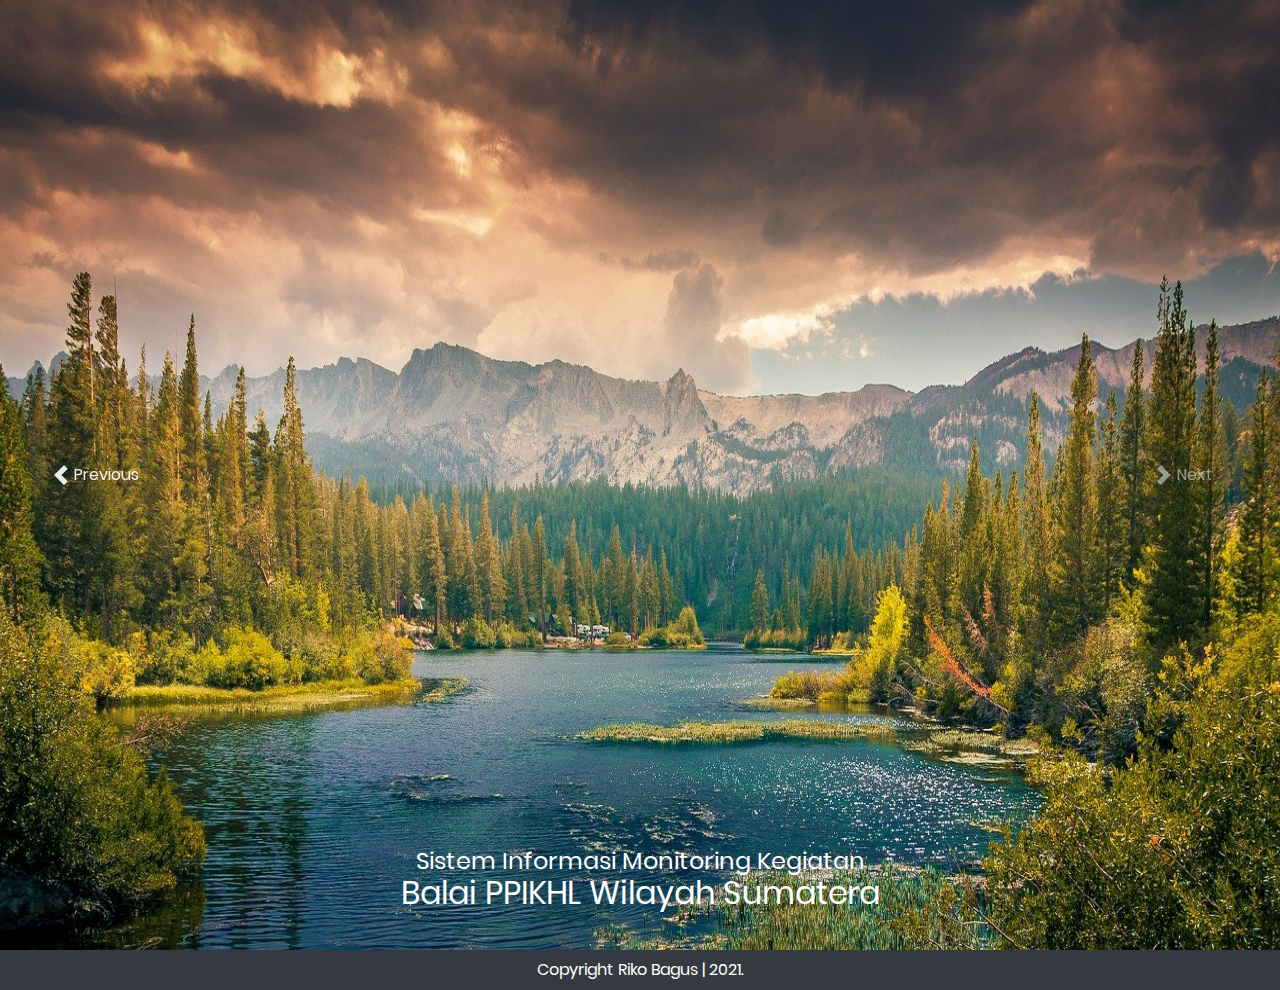
==== index.html @ b569a4b8 "menambah index html" ====
<?php 
  include 'loginform/logincek.php';
  include 'loginform/navbar_index.php';
?>

<!DOCTYPE html>
<html lang="en">
  <head>
    <!-- Required meta tags -->
    <meta charset="utf-8" />
    <meta name="viewport" content="width=device-width, initial-scale=1" />

    <!-- Bootstrap CSS -->
    <link href="https://cdn.jsdelivr.net/npm/bootstrap@5.0.2/dist/css/bootstrap.min.css" rel="stylesheet" integrity="sha384-EVSTQN3/azprG1Anm3QDgpJLIm9Nao0Yz1ztcQTwFspd3yD65VohhpuuCOmLASjC" crossorigin="anonymous" />

    <title>SIMIKE | Login</title>
    <link rel="icon" type="image/x-icon" href="images/favicon/favicon.ico" />
    <!-- Required Meta tags -->
    <meta charset="UTF-8" />
    <meta name="viewport" content="width=device-width, initial-scale=1" />
    <!--===============================================================================================-->
    <link rel="icon" type="image/x-icon" href="images/favicon/favicon.ico" />
    <!--===============================================================================================-->
    <link rel="stylesheet" type="text/css" href="vendor/bootstrap/css/bootstrap.min.css" />
    <!--===============================================================================================-->
    <link rel="stylesheet" type="text/css" href="fonts/font-awesome-4.7.0/css/font-awesome.min.css" />
    <!--===============================================================================================-->
    <link rel="stylesheet" type="text/css" href="fonts/iconic/css/material-design-iconic-font.min.css" />
    <!--===============================================================================================-->
    <link rel="stylesheet" type="text/css" href="vendor/animate/animate.css" />
    <!--===============================================================================================-->
    <link rel="stylesheet" type="text/css" href="vendor/css-hamburgers/hamburgers.min.css" />
    <!--===============================================================================================-->
    <link rel="stylesheet" type="text/css" href="vendor/animsition/css/animsition.min.css" />
    <!--===============================================================================================-->
    <link rel="stylesheet" type="text/css" href="vendor/select2/select2.min.css" />
    <!--===============================================================================================-->
    <link rel="stylesheet" type="text/css" href="vendor/daterangepicker/daterangepicker.css" />
    <!--===============================================================================================-->
    <link rel="stylesheet" type="text/css" href="css/util.css" />
    <link rel="stylesheet" type="text/css" href="css/main.css" />
    <!--===============================================================================================-->
  </head>
  <body>
    <!-- Carousel -->
    <div id="carouselExampleIndicators" class="carousel slide" data-bs-ride="carousel">
      <div class="carousel-indicators">
        <button type="button" data-bs-target="#carouselExampleIndicators" data-bs-slide-to="0" class="active" aria-current="true" aria-label="Slide 1"></button>
        <button type="button" data-bs-target="#carouselExampleIndicators" data-bs-slide-to="1" aria-label="Slide 2"></button>
        <button type="button" data-bs-target="#carouselExampleIndicators" data-bs-slide-to="2" aria-label="Slide 3"></button>
      </div>
      <div class="carousel-inner">
        <div class="carousel-item active">
          <img src="images/earth.jpg" height="950px" width="mx-auto" class="d-block w-100" alt="..." />
          <div class="carousel-caption d-none d-md-block">
            <h4>Sistem Informasi Monitoring Kegiatan</h4>
            <h2>Balai PPIKHL Wilayah Sumatera</h2>
          </div>
        </div>
        <div class="carousel-item">
          <img src="images/earth2.jpg" height="950px" width="mx-auto" class="d-block w-100" alt="..." />
          <div class="carousel-caption d-none d-md-block">
            <h4>Sistem Informasi Monitoring Kegiatan</h4>
            <h2>Balai PPIKHL Wilayah Sumatera</h2>
          </div>
        </div>
        <div class="carousel-item">
          <img src="images/earth3.jpg" height="950px" width="mx-auto" class="d-block w-100" alt="..." />
          <div class="carousel-caption d-none d-md-block">
            <h4>Sistem Informasi Monitoring Kegiatan</h4>
            <h2>Balai PPIKHL Wilayah Sumatera</h2>
          </div>
        </div>
      </div>
      <button class="carousel-control-prev" type="button" data-bs-target="#carouselExampleIndicators" data-bs-slide="prev">
        <span class="carousel-control-prev-icon" aria-hidden="true"></span>
        <span class="visually-hidden">Previous</span>
      </button>
      <button class="carousel-control-next" type="button" data-bs-target="#carouselExampleIndicators" data-bs-slide="next">
        <span class="carousel-control-next-icon" aria-hidden="true"></span>
        <span class="visually-hidden">Next</span>
      </button>
    </div>

    <!-- Footer -->
    <footer class="bg-dark text-white">
      <div class="container mx-auto">
        <div class="row pt-2">
          <div class="col text-center pb-2">
            <h7>Copyright Riko Bagus | 2021.</h7>
          </div>
        </div>
      </div>
    </footer>

    <!-- Optional JavaScript; choose one of the two! -->

    <!-- Option 1: Bootstrap Bundle with Popper -->
    <script src="https://cdn.jsdelivr.net/npm/bootstrap@5.0.2/dist/js/bootstrap.bundle.min.js" integrity="sha384-MrcW6ZMFYlzcLA8Nl+NtUVF0sA7MsXsP1UyJoMp4YLEuNSfAP+JcXn/tWtIaxVXM" crossorigin="anonymous"></script>

    <!-- Option 2: Separate Popper and Bootstrap JS -->
    <!--
    <script src="https://cdn.jsdelivr.net/npm/@popperjs/core@2.9.2/dist/umd/popper.min.js" integrity="sha384-IQsoLXl5PILFhosVNubq5LC7Qb9DXgDA9i+tQ8Zj3iwWAwPtgFTxbJ8NT4GN1R8p" crossorigin="anonymous"></script>
    <script src="https://cdn.jsdelivr.net/npm/bootstrap@5.0.2/dist/js/bootstrap.min.js" integrity="sha384-cVKIPhGWiC2Al4u+LWgxfKTRIcfu0JTxR+EQDz/bgldoEyl4H0zUF0QKbrJ0EcQF" crossorigin="anonymous"></script>
    -->
  </body>
</html>
---- fonts/iconic/css/material-design-iconic-font.min.css ----
@font-face{font-family:Material-Design-Iconic-Font;src:url(../fonts/Material-Design-Iconic-Font.woff2?v=2.2.0) format('woff2'),url(../fonts/Material-Design-Iconic-Font.woff?v=2.2.0) format('woff'),url(../fonts/Material-Design-Iconic-Font.ttf?v=2.2.0) format('truetype')}.zmdi{display:inline-block;font:normal normal normal 14px/1 'Material-Design-Iconic-Font';font-size:inherit;text-rendering:auto;-webkit-font-smoothing:antialiased;-moz-osx-font-smoothing:grayscale}.zmdi-hc-lg{font-size:1.33333333em;line-height:.75em;vertical-align:-15%}.zmdi-hc-2x{font-size:2em}.zmdi-hc-3x{font-size:3em}.zmdi-hc-4x{font-size:4em}.zmdi-hc-5x{font-size:5em}.zmdi-hc-fw{width:1.28571429em;text-align:center}.zmdi-hc-ul{padding-left:0;margin-left:2.14285714em;list-style-type:none}.zmdi-hc-ul>li{position:relative}.zmdi-hc-li{position:absolute;left:-2.14285714em;width:2.14285714em;top:.14285714em;text-align:center}.zmdi-hc-li.zmdi-hc-lg{left:-1.85714286em}.zmdi-hc-border{padding:.1em .25em;border:solid .1em #9e9e9e;border-radius:2px}.zmdi-hc-border-circle{padding:.1em .25em;border:solid .1em #9e9e9e;border-radius:50%}.zmdi.pull-left{float:left;margin-right:.15em}.zmdi.pull-right{float:right;margin-left:.15em}.zmdi-hc-spin{-webkit-animation:zmdi-spin 1.5s infinite linear;animation:zmdi-spin 1.5s infinite linear}.zmdi-hc-spin-reverse{-webkit-animation:zmdi-spin-reverse 1.5s infinite linear;animation:zmdi-spin-reverse 1.5s infinite linear}@-webkit-keyframes zmdi-spin{0%{-webkit-transform:rotate(0deg);transform:rotate(0deg)}100%{-webkit-transform:rotate(359deg);transform:rotate(359deg)}}@keyframes zmdi-spin{0%{-webkit-transform:rotate(0deg);transform:rotate(0deg)}100%{-webkit-transform:rotate(359deg);transform:rotate(359deg)}}@-webkit-keyframes zmdi-spin-reverse{0%{-webkit-transform:rotate(0deg);transform:rotate(0deg)}100%{-webkit-transform:rotate(-359deg);transform:rotate(-359deg)}}@keyframes zmdi-spin-reverse{0%{-webkit-transform:rotate(0deg);transform:rotate(0deg)}100%{-webkit-transform:rotate(-359deg);transform:rotate(-359deg)}}.zmdi-hc-rotate-90{-webkit-transform:rotate(90deg);-ms-transform:rotate(90deg);transform:rotate(90deg)}.zmdi-hc-rotate-180{-webkit-transform:rotate(180deg);-ms-transform:rotate(180deg);transform:rotate(180deg)}.zmdi-hc-rotate-270{-webkit-transform:rotate(270deg);-ms-transform:rotate(270deg);transform:rotate(270deg)}.zmdi-hc-flip-horizontal{-webkit-transform:scale(-1,1);-ms-transform:scale(-1,1);transform:scale(-1,1)}.zmdi-hc-flip-vertical{-webkit-transform:scale(1,-1);-ms-transform:scale(1,-1);transform:scale(1,-1)}.zmdi-hc-stack{position:relative;display:inline-block;width:2em;height:2em;line-height:2em;vertical-align:middle}.zmdi-hc-stack-1x,.zmdi-hc-stack-2x{position:absolute;left:0;width:100%;text-align:center}.zmdi-hc-stack-1x{line-height:inherit}.zmdi-hc-stack-2x{font-size:2em}.zmdi-hc-inverse{color:#fff}.zmdi-3d-rotation:before{content:'\f101'}.zmdi-airplane-off:before{content:'\f102'}.zmdi-airplane:before{content:'\f103'}.zmdi-album:before{content:'\f104'}.zmdi-archive:before{content:'\f105'}.zmdi-assignment-account:before{content:'\f106'}.zmdi-assignment-alert:before{content:'\f107'}.zmdi-assignment-check:before{content:'\f108'}.zmdi-assignment-o:before{content:'\f109'}.zmdi-assignment-return:before{content:'\f10a'}.zmdi-assignment-returned:before{content:'\f10b'}.zmdi-assignment:before{content:'\f10c'}.zmdi-attachment-alt:before{content:'\f10d'}.zmdi-attachment:before{content:'\f10e'}.zmdi-audio:before{content:'\f10f'}.zmdi-badge-check:before{content:'\f110'}.zmdi-balance-wallet:before{content:'\f111'}.zmdi-balance:before{content:'\f112'}.zmdi-battery-alert:before{content:'\f113'}.zmdi-battery-flash:before{content:'\f114'}.zmdi-battery-unknown:before{content:'\f115'}.zmdi-battery:before{content:'\f116'}.zmdi-bike:before{content:'\f117'}.zmdi-block-alt:before{content:'\f118'}.zmdi-block:before{content:'\f119'}.zmdi-boat:before{content:'\f11a'}.zmdi-book-image:before{content:'\f11b'}.zmdi-book:before{content:'\f11c'}.zmdi-bookmark-outline:before{content:'\f11d'}.zmdi-bookmark:before{content:'\f11e'}.zmdi-brush:before{content:'\f11f'}.zmdi-bug:before{content:'\f120'}.zmdi-bus:before{content:'\f121'}.zmdi-cake:before{content:'\f122'}.zmdi-car-taxi:before{content:'\f123'}.zmdi-car-wash:before{content:'\f124'}.zmdi-car:before{content:'\f125'}.zmdi-card-giftcard:before{content:'\f126'}.zmdi-card-membership:before{content:'\f127'}.zmdi-card-travel:before{content:'\f128'}.zmdi-card:before{content:'\f129'}.zmdi-case-check:before{content:'\f12a'}.zmdi-case-download:before{content:'\f12b'}.zmdi-case-play:before{content:'\f12c'}.zmdi-case:before{content:'\f12d'}.zmdi-cast-connected:before{content:'\f12e'}.zmdi-cast:before{content:'\f12f'}.zmdi-chart-donut:before{content:'\f130'}.zmdi-chart:before{content:'\f131'}.zmdi-city-alt:before{content:'\f132'}.zmdi-city:before{content:'\f133'}.zmdi-close-circle-o:before{content:'\f134'}.zmdi-close-circle:before{content:'\f135'}.zmdi-close:before{content:'\f136'}.zmdi-cocktail:before{content:'\f137'}.zmdi-code-setting:before{content:'\f138'}.zmdi-code-smartphone:before{content:'\f139'}.zmdi-code:before{content:'\f13a'}.zmdi-coffee:before{content:'\f13b'}.zmdi-collection-bookmark:before{content:'\f13c'}.zmdi-collection-case-play:before{content:'\f13d'}.zmdi-collection-folder-image:before{content:'\f13e'}.zmdi-collection-image-o:before{content:'\f13f'}.zmdi-collection-image:before{content:'\f140'}.zmdi-collection-item-1:before{content:'\f141'}.zmdi-collection-item-2:before{content:'\f142'}.zmdi-collection-item-3:before{content:'\f143'}.zmdi-collection-item-4:before{content:'\f144'}.zmdi-collection-item-5:before{content:'\f145'}.zmdi-collection-item-6:before{content:'\f146'}.zmdi-collection-item-7:before{content:'\f147'}.zmdi-collection-item-8:before{content:'\f148'}.zmdi-collection-item-9-plus:before{content:'\f149'}.zmdi-collection-item-9:before{content:'\f14a'}.zmdi-collection-item:before{content:'\f14b'}.zmdi-collection-music:before{content:'\f14c'}.zmdi-collection-pdf:before{content:'\f14d'}.zmdi-collection-plus:before{content:'\f14e'}.zmdi-collection-speaker:before{content:'\f14f'}.zmdi-collection-text:before{content:'\f150'}.zmdi-collection-video:before{content:'\f151'}.zmdi-compass:before{content:'\f152'}.zmdi-cutlery:before{content:'\f153'}.zmdi-delete:before{content:'\f154'}.zmdi-dialpad:before{content:'\f155'}.zmdi-dns:before{content:'\f156'}.zmdi-drink:before{content:'\f157'}.zmdi-edit:before{content:'\f158'}.zmdi-email-open:before{content:'\f159'}.zmdi-email:before{content:'\f15a'}.zmdi-eye-off:before{content:'\f15b'}.zmdi-eye:before{content:'\f15c'}.zmdi-eyedropper:before{content:'\f15d'}.zmdi-favorite-outline:before{content:'\f15e'}.zmdi-favorite:before{content:'\f15f'}.zmdi-filter-list:before{content:'\f160'}.zmdi-fire:before{content:'\f161'}.zmdi-flag:before{content:'\f162'}.zmdi-flare:before{content:'\f163'}.zmdi-flash-auto:before{content:'\f164'}.zmdi-flash-off:before{content:'\f165'}.zmdi-flash:before{content:'\f166'}.zmdi-flip:before{content:'\f167'}.zmdi-flower-alt:before{content:'\f168'}.zmdi-flower:before{content:'\f169'}.zmdi-font:before{content:'\f16a'}.zmdi-fullscreen-alt:before{content:'\f16b'}.zmdi-fullscreen-exit:before{content:'\f16c'}.zmdi-fullscreen:before{content:'\f16d'}.zmdi-functions:before{content:'\f16e'}.zmdi-gas-station:before{content:'\f16f'}.zmdi-gesture:before{content:'\f170'}.zmdi-globe-alt:before{content:'\f171'}.zmdi-globe-lock:before{content:'\f172'}.zmdi-globe:before{content:'\f173'}.zmdi-graduation-cap:before{content:'\f174'}.zmdi-home:before{content:'\f175'}.zmdi-hospital-alt:before{content:'\f176'}.zmdi-hospital:before{content:'\f177'}.zmdi-hotel:before{content:'\f178'}.zmdi-hourglass-alt:before{content:'\f179'}.zmdi-hourglass-outline:before{content:'\f17a'}.zmdi-hourglass:before{content:'\f17b'}.zmdi-http:before{content:'\f17c'}.zmdi-image-alt:before{content:'\f17d'}.zmdi-image-o:before{content:'\f17e'}.zmdi-image:before{content:'\f17f'}.zmdi-inbox:before{content:'\f180'}.zmdi-invert-colors-off:before{content:'\f181'}.zmdi-invert-colors:before{content:'\f182'}.zmdi-key:before{content:'\f183'}.zmdi-label-alt-outline:before{content:'\f184'}.zmdi-label-alt:before{content:'\f185'}.zmdi-label-heart:before{content:'\f186'}.zmdi-label:before{content:'\f187'}.zmdi-labels:before{content:'\f188'}.zmdi-lamp:before{content:'\f189'}.zmdi-landscape:before{content:'\f18a'}.zmdi-layers-off:before{content:'\f18b'}.zmdi-layers:before{content:'\f18c'}.zmdi-library:before{content:'\f18d'}.zmdi-link:before{content:'\f18e'}.zmdi-lock-open:before{content:'\f18f'}.zmdi-lock-outline:before{content:'\f190'}.zmdi-lock:before{content:'\f191'}.zmdi-mail-reply-all:before{content:'\f192'}.zmdi-mail-reply:before{content:'\f193'}.zmdi-mail-send:before{content:'\f194'}.zmdi-mall:before{content:'\f195'}.zmdi-map:before{content:'\f196'}.zmdi-menu:before{content:'\f197'}.zmdi-money-box:before{content:'\f198'}.zmdi-money-off:before{content:'\f199'}.zmdi-money:before{content:'\f19a'}.zmdi-more-vert:before{content:'\f19b'}.zmdi-more:before{content:'\f19c'}.zmdi-movie-alt:before{content:'\f19d'}.zmdi-movie:before{content:'\f19e'}.zmdi-nature-people:before{content:'\f19f'}.zmdi-nature:before{content:'\f1a0'}.zmdi-navigation:before{content:'\f1a1'}.zmdi-open-in-browser:before{content:'\f1a2'}.zmdi-open-in-new:before{content:'\f1a3'}.zmdi-palette:before{content:'\f1a4'}.zmdi-parking:before{content:'\f1a5'}.zmdi-pin-account:before{content:'\f1a6'}.zmdi-pin-assistant:before{content:'\f1a7'}.zmdi-pin-drop:before{content:'\f1a8'}.zmdi-pin-help:before{content:'\f1a9'}.zmdi-pin-off:before{content:'\f1aa'}.zmdi-pin:before{content:'\f1ab'}.zmdi-pizza:before{content:'\f1ac'}.zmdi-plaster:before{content:'\f1ad'}.zmdi-power-setting:before{content:'\f1ae'}.zmdi-power:before{content:'\f1af'}.zmdi-print:before{content:'\f1b0'}.zmdi-puzzle-piece:before{content:'\f1b1'}.zmdi-quote:before{content:'\f1b2'}.zmdi-railway:before{content:'\f1b3'}.zmdi-receipt:before{content:'\f1b4'}.zmdi-refresh-alt:before{content:'\f1b5'}.zmdi-refresh-sync-alert:before{content:'\f1b6'}.zmdi-refresh-sync-off:before{content:'\f1b7'}.zmdi-refresh-sync:before{content:'\f1b8'}.zmdi-refresh:before{content:'\f1b9'}.zmdi-roller:before{content:'\f1ba'}.zmdi-ruler:before{content:'\f1bb'}.zmdi-scissors:before{content:'\f1bc'}.zmdi-screen-rotation-lock:before{content:'\f1bd'}.zmdi-screen-rotation:before{content:'\f1be'}.zmdi-search-for:before{content:'\f1bf'}.zmdi-search-in-file:before{content:'\f1c0'}.zmdi-search-in-page:before{content:'\f1c1'}.zmdi-search-replace:before{content:'\f1c2'}.zmdi-search:before{content:'\f1c3'}.zmdi-seat:before{content:'\f1c4'}.zmdi-settings-square:before{content:'\f1c5'}.zmdi-settings:before{content:'\f1c6'}.zmdi-shield-check:before{content:'\f1c7'}.zmdi-shield-security:before{content:'\f1c8'}.zmdi-shopping-basket:before{content:'\f1c9'}.zmdi-shopping-cart-plus:before{content:'\f1ca'}.zmdi-shopping-cart:before{content:'\f1cb'}.zmdi-sign-in:before{content:'\f1cc'}.zmdi-sort-amount-asc:before{content:'\f1cd'}.zmdi-sort-amount-desc:before{content:'\f1ce'}.zmdi-sort-asc:before{content:'\f1cf'}.zmdi-sort-desc:before{content:'\f1d0'}.zmdi-spellcheck:before{content:'\f1d1'}.zmdi-storage:before{content:'\f1d2'}.zmdi-store-24:before{content:'\f1d3'}.zmdi-store:before{content:'\f1d4'}.zmdi-subway:before{content:'\f1d5'}.zmdi-sun:before{content:'\f1d6'}.zmdi-tab-unselected:before{content:'\f1d7'}.zmdi-tab:before{content:'\f1d8'}.zmdi-tag-close:before{content:'\f1d9'}.zmdi-tag-more:before{content:'\f1da'}.zmdi-tag:before{content:'\f1db'}.zmdi-thumb-down:before{content:'\f1dc'}.zmdi-thumb-up-down:before{content:'\f1dd'}.zmdi-thumb-up:before{content:'\f1de'}.zmdi-ticket-star:before{content:'\f1df'}.zmdi-toll:before{content:'\f1e0'}.zmdi-toys:before{content:'\f1e1'}.zmdi-traffic:before{content:'\f1e2'}.zmdi-translate:before{content:'\f1e3'}.zmdi-triangle-down:before{content:'\f1e4'}.zmdi-triangle-up:before{content:'\f1e5'}.zmdi-truck:before{content:'\f1e6'}.zmdi-turning-sign:before{content:'\f1e7'}.zmdi-wallpaper:before{content:'\f1e8'}.zmdi-washing-machine:before{content:'\f1e9'}.zmdi-window-maximize:before{content:'\f1ea'}.zmdi-window-minimize:before{content:'\f1eb'}.zmdi-window-restore:before{content:'\f1ec'}.zmdi-wrench:before{content:'\f1ed'}.zmdi-zoom-in:before{content:'\f1ee'}.zmdi-zoom-out:before{content:'\f1ef'}.zmdi-alert-circle-o:before{content:'\f1f0'}.zmdi-alert-circle:before{content:'\f1f1'}.zmdi-alert-octagon:before{content:'\f1f2'}.zmdi-alert-polygon:before{content:'\f1f3'}.zmdi-alert-triangle:before{content:'\f1f4'}.zmdi-help-outline:before{content:'\f1f5'}.zmdi-help:before{content:'\f1f6'}.zmdi-info-outline:before{content:'\f1f7'}.zmdi-info:before{content:'\f1f8'}.zmdi-notifications-active:before{content:'\f1f9'}.zmdi-notifications-add:before{content:'\f1fa'}.zmdi-notifications-none:before{content:'\f1fb'}.zmdi-notifications-off:before{content:'\f1fc'}.zmdi-notifications-paused:before{content:'\f1fd'}.zmdi-notifications:before{content:'\f1fe'}.zmdi-account-add:before{content:'\f1ff'}.zmdi-account-box-mail:before{content:'\f200'}.zmdi-account-box-o:before{content:'\f201'}.zmdi-account-box-phone:before{content:'\f202'}.zmdi-account-box:before{content:'\f203'}.zmdi-account-calendar:before{content:'\f204'}.zmdi-account-circle:before{content:'\f205'}.zmdi-account-o:before{content:'\f206'}.zmdi-account:before{content:'\f207'}.zmdi-accounts-add:before{content:'\f208'}.zmdi-accounts-alt:before{content:'\f209'}.zmdi-accounts-list-alt:before{content:'\f20a'}.zmdi-accounts-list:before{content:'\f20b'}.zmdi-accounts-outline:before{content:'\f20c'}.zmdi-accounts:before{content:'\f20d'}.zmdi-face:before{content:'\f20e'}.zmdi-female:before{content:'\f20f'}.zmdi-male-alt:before{content:'\f210'}.zmdi-male-female:before{content:'\f211'}.zmdi-male:before{content:'\f212'}.zmdi-mood-bad:before{content:'\f213'}.zmdi-mood:before{content:'\f214'}.zmdi-run:before{content:'\f215'}.zmdi-walk:before{content:'\f216'}.zmdi-cloud-box:before{content:'\f217'}.zmdi-cloud-circle:before{content:'\f218'}.zmdi-cloud-done:before{content:'\f219'}.zmdi-cloud-download:before{content:'\f21a'}.zmdi-cloud-off:before{content:'\f21b'}.zmdi-cloud-outline-alt:before{content:'\f21c'}.zmdi-cloud-outline:before{content:'\f21d'}.zmdi-cloud-upload:before{content:'\f21e'}.zmdi-cloud:before{content:'\f21f'}.zmdi-download:before{content:'\f220'}.zmdi-file-plus:before{content:'\f221'}.zmdi-file-text:before{content:'\f222'}.zmdi-file:before{content:'\f223'}.zmdi-folder-outline:before{content:'\f224'}.zmdi-folder-person:before{content:'\f225'}.zmdi-folder-star-alt:before{content:'\f226'}.zmdi-folder-star:before{content:'\f227'}.zmdi-folder:before{content:'\f228'}.zmdi-gif:before{content:'\f229'}.zmdi-upload:before{content:'\f22a'}.zmdi-border-all:before{content:'\f22b'}.zmdi-border-bottom:before{content:'\f22c'}.zmdi-border-clear:before{content:'\f22d'}.zmdi-border-color:before{content:'\f22e'}.zmdi-border-horizontal:before{content:'\f22f'}.zmdi-border-inner:before{content:'\f230'}.zmdi-border-left:before{content:'\f231'}.zmdi-border-outer:before{content:'\f232'}.zmdi-border-right:before{content:'\f233'}.zmdi-border-style:before{content:'\f234'}.zmdi-border-top:before{content:'\f235'}.zmdi-border-vertical:before{content:'\f236'}.zmdi-copy:before{content:'\f237'}.zmdi-crop:before{content:'\f238'}.zmdi-format-align-center:before{content:'\f239'}.zmdi-format-align-justify:before{content:'\f23a'}.zmdi-format-align-left:before{content:'\f23b'}.zmdi-format-align-right:before{content:'\f23c'}.zmdi-format-bold:before{content:'\f23d'}.zmdi-format-clear-all:before{content:'\f23e'}.zmdi-format-clear:before{content:'\f23f'}.zmdi-format-color-fill:before{content:'\f240'}.zmdi-format-color-reset:before{content:'\f241'}.zmdi-format-color-text:before{content:'\f242'}.zmdi-format-indent-decrease:before{content:'\f243'}.zmdi-format-indent-increase:before{content:'\f244'}.zmdi-format-italic:before{content:'\f245'}.zmdi-format-line-spacing:before{content:'\f246'}.zmdi-format-list-bulleted:before{content:'\f247'}.zmdi-format-list-numbered:before{content:'\f248'}.zmdi-format-ltr:before{content:'\f249'}.zmdi-format-rtl:before{content:'\f24a'}.zmdi-format-size:before{content:'\f24b'}.zmdi-format-strikethrough-s:before{content:'\f24c'}.zmdi-format-strikethrough:before{content:'\f24d'}.zmdi-format-subject:before{content:'\f24e'}.zmdi-format-underlined:before{content:'\f24f'}.zmdi-format-valign-bottom:before{content:'\f250'}.zmdi-format-valign-center:before{content:'\f251'}.zmdi-format-valign-top:before{content:'\f252'}.zmdi-redo:before{content:'\f253'}.zmdi-select-all:before{content:'\f254'}.zmdi-space-bar:before{content:'\f255'}.zmdi-text-format:before{content:'\f256'}.zmdi-transform:before{content:'\f257'}.zmdi-undo:before{content:'\f258'}.zmdi-wrap-text:before{content:'\f259'}.zmdi-comment-alert:before{content:'\f25a'}.zmdi-comment-alt-text:before{content:'\f25b'}.zmdi-comment-alt:before{content:'\f25c'}.zmdi-comment-edit:before{content:'\f25d'}.zmdi-comment-image:before{content:'\f25e'}.zmdi-comment-list:before{content:'\f25f'}.zmdi-comment-more:before{content:'\f260'}.zmdi-comment-outline:before{content:'\f261'}.zmdi-comment-text-alt:before{content:'\f262'}.zmdi-comment-text:before{content:'\f263'}.zmdi-comment-video:before{content:'\f264'}.zmdi-comment:before{content:'\f265'}.zmdi-comments:before{content:'\f266'}.zmdi-check-all:before{content:'\f267'}.zmdi-check-circle-u:before{content:'\f268'}.zmdi-check-circle:before{content:'\f269'}.zmdi-check-square:before{content:'\f26a'}.zmdi-check:before{content:'\f26b'}.zmdi-circle-o:before{content:'\f26c'}.zmdi-circle:before{content:'\f26d'}.zmdi-dot-circle-alt:before{content:'\f26e'}.zmdi-dot-circle:before{content:'\f26f'}.zmdi-minus-circle-outline:before{content:'\f270'}.zmdi-minus-circle:before{content:'\f271'}.zmdi-minus-square:before{content:'\f272'}.zmdi-minus:before{content:'\f273'}.zmdi-plus-circle-o-duplicate:before{content:'\f274'}.zmdi-plus-circle-o:before{content:'\f275'}.zmdi-plus-circle:before{content:'\f276'}.zmdi-plus-square:before{content:'\f277'}.zmdi-plus:before{content:'\f278'}.zmdi-square-o:before{content:'\f279'}.zmdi-star-circle:before{content:'\f27a'}.zmdi-star-half:before{content:'\f27b'}.zmdi-star-outline:before{content:'\f27c'}.zmdi-star:before{content:'\f27d'}.zmdi-bluetooth-connected:before{content:'\f27e'}.zmdi-bluetooth-off:before{content:'\f27f'}.zmdi-bluetooth-search:before{content:'\f280'}.zmdi-bluetooth-setting:before{content:'\f281'}.zmdi-bluetooth:before{content:'\f282'}.zmdi-camera-add:before{content:'\f283'}.zmdi-camera-alt:before{content:'\f284'}.zmdi-camera-bw:before{content:'\f285'}.zmdi-camera-front:before{content:'\f286'}.zmdi-camera-mic:before{content:'\f287'}.zmdi-camera-party-mode:before{content:'\f288'}.zmdi-camera-rear:before{content:'\f289'}.zmdi-camera-roll:before{content:'\f28a'}.zmdi-camera-switch:before{content:'\f28b'}.zmdi-camera:before{content:'\f28c'}.zmdi-card-alert:before{content:'\f28d'}.zmdi-card-off:before{content:'\f28e'}.zmdi-card-sd:before{content:'\f28f'}.zmdi-card-sim:before{content:'\f290'}.zmdi-desktop-mac:before{content:'\f291'}.zmdi-desktop-windows:before{content:'\f292'}.zmdi-device-hub:before{content:'\f293'}.zmdi-devices-off:before{content:'\f294'}.zmdi-devices:before{content:'\f295'}.zmdi-dock:before{content:'\f296'}.zmdi-floppy:before{content:'\f297'}.zmdi-gamepad:before{content:'\f298'}.zmdi-gps-dot:before{content:'\f299'}.zmdi-gps-off:before{content:'\f29a'}.zmdi-gps:before{content:'\f29b'}.zmdi-headset-mic:before{content:'\f29c'}.zmdi-headset:before{content:'\f29d'}.zmdi-input-antenna:before{content:'\f29e'}.zmdi-input-composite:before{content:'\f29f'}.zmdi-input-hdmi:before{content:'\f2a0'}.zmdi-input-power:before{content:'\f2a1'}.zmdi-input-svideo:before{content:'\f2a2'}.zmdi-keyboard-hide:before{content:'\f2a3'}.zmdi-keyboard:before{content:'\f2a4'}.zmdi-laptop-chromebook:before{content:'\f2a5'}.zmdi-laptop-mac:before{content:'\f2a6'}.zmdi-laptop:before{content:'\f2a7'}.zmdi-mic-off:before{content:'\f2a8'}.zmdi-mic-outline:before{content:'\f2a9'}.zmdi-mic-setting:before{content:'\f2aa'}.zmdi-mic:before{content:'\f2ab'}.zmdi-mouse:before{content:'\f2ac'}.zmdi-network-alert:before{content:'\f2ad'}.zmdi-network-locked:before{content:'\f2ae'}.zmdi-network-off:before{content:'\f2af'}.zmdi-network-outline:before{content:'\f2b0'}.zmdi-network-setting:before{content:'\f2b1'}.zmdi-network:before{content:'\f2b2'}.zmdi-phone-bluetooth:before{content:'\f2b3'}.zmdi-phone-end:before{content:'\f2b4'}.zmdi-phone-forwarded:before{content:'\f2b5'}.zmdi-phone-in-talk:before{content:'\f2b6'}.zmdi-phone-locked:before{content:'\f2b7'}.zmdi-phone-missed:before{content:'\f2b8'}.zmdi-phone-msg:before{content:'\f2b9'}.zmdi-phone-paused:before{content:'\f2ba'}.zmdi-phone-ring:before{content:'\f2bb'}.zmdi-phone-setting:before{content:'\f2bc'}.zmdi-phone-sip:before{content:'\f2bd'}.zmdi-phone:before{content:'\f2be'}.zmdi-portable-wifi-changes:before{content:'\f2bf'}.zmdi-portable-wifi-off:before{content:'\f2c0'}.zmdi-portable-wifi:before{content:'\f2c1'}.zmdi-radio:before{content:'\f2c2'}.zmdi-reader:before{content:'\f2c3'}.zmdi-remote-control-alt:before{content:'\f2c4'}.zmdi-remote-control:before{content:'\f2c5'}.zmdi-router:before{content:'\f2c6'}.zmdi-scanner:before{content:'\f2c7'}.zmdi-smartphone-android:before{content:'\f2c8'}.zmdi-smartphone-download:before{content:'\f2c9'}.zmdi-smartphone-erase:before{content:'\f2ca'}.zmdi-smartphone-info:before{content:'\f2cb'}.zmdi-smartphone-iphone:before{content:'\f2cc'}.zmdi-smartphone-landscape-lock:before{content:'\f2cd'}.zmdi-smartphone-landscape:before{content:'\f2ce'}.zmdi-smartphone-lock:before{content:'\f2cf'}.zmdi-smartphone-portrait-lock:before{content:'\f2d0'}.zmdi-smartphone-ring:before{content:'\f2d1'}.zmdi-smartphone-setting:before{content:'\f2d2'}.zmdi-smartphone-setup:before{content:'\f2d3'}.zmdi-smartphone:before{content:'\f2d4'}.zmdi-speaker:before{content:'\f2d5'}.zmdi-tablet-android:before{content:'\f2d6'}.zmdi-tablet-mac:before{content:'\f2d7'}.zmdi-tablet:before{content:'\f2d8'}.zmdi-tv-alt-play:before{content:'\f2d9'}.zmdi-tv-list:before{content:'\f2da'}.zmdi-tv-play:before{content:'\f2db'}.zmdi-tv:before{content:'\f2dc'}.zmdi-usb:before{content:'\f2dd'}.zmdi-videocam-off:before{content:'\f2de'}.zmdi-videocam-switch:before{content:'\f2df'}.zmdi-videocam:before{content:'\f2e0'}.zmdi-watch:before{content:'\f2e1'}.zmdi-wifi-alt-2:before{content:'\f2e2'}.zmdi-wifi-alt:before{content:'\f2e3'}.zmdi-wifi-info:before{content:'\f2e4'}.zmdi-wifi-lock:before{content:'\f2e5'}.zmdi-wifi-off:before{content:'\f2e6'}.zmdi-wifi-outline:before{content:'\f2e7'}.zmdi-wifi:before{content:'\f2e8'}.zmdi-arrow-left-bottom:before{content:'\f2e9'}.zmdi-arrow-left:before{content:'\f2ea'}.zmdi-arrow-merge:before{content:'\f2eb'}.zmdi-arrow-missed:before{content:'\f2ec'}.zmdi-arrow-right-top:before{content:'\f2ed'}.zmdi-arrow-right:before{content:'\f2ee'}.zmdi-arrow-split:before{content:'\f2ef'}.zmdi-arrows:before{content:'\f2f0'}.zmdi-caret-down-circle:before{content:'\f2f1'}.zmdi-caret-down:before{content:'\f2f2'}.zmdi-caret-left-circle:before{content:'\f2f3'}.zmdi-caret-left:before{content:'\f2f4'}.zmdi-caret-right-circle:before{content:'\f2f5'}.zmdi-caret-right:before{content:'\f2f6'}.zmdi-caret-up-circle:before{content:'\f2f7'}.zmdi-caret-up:before{content:'\f2f8'}.zmdi-chevron-down:before{content:'\f2f9'}.zmdi-chevron-left:before{content:'\f2fa'}.zmdi-chevron-right:before{content:'\f2fb'}.zmdi-chevron-up:before{content:'\f2fc'}.zmdi-forward:before{content:'\f2fd'}.zmdi-long-arrow-down:before{content:'\f2fe'}.zmdi-long-arrow-left:before{content:'\f2ff'}.zmdi-long-arrow-return:before{content:'\f300'}.zmdi-long-arrow-right:before{content:'\f301'}.zmdi-long-arrow-tab:before{content:'\f302'}.zmdi-long-arrow-up:before{content:'\f303'}.zmdi-rotate-ccw:before{content:'\f304'}.zmdi-rotate-cw:before{content:'\f305'}.zmdi-rotate-left:before{content:'\f306'}.zmdi-rotate-right:before{content:'\f307'}.zmdi-square-down:before{content:'\f308'}.zmdi-square-right:before{content:'\f309'}.zmdi-swap-alt:before{content:'\f30a'}.zmdi-swap-vertical-circle:before{content:'\f30b'}.zmdi-swap-vertical:before{content:'\f30c'}.zmdi-swap:before{content:'\f30d'}.zmdi-trending-down:before{content:'\f30e'}.zmdi-trending-flat:before{content:'\f30f'}.zmdi-trending-up:before{content:'\f310'}.zmdi-unfold-less:before{content:'\f311'}.zmdi-unfold-more:before{content:'\f312'}.zmdi-apps:before{content:'\f313'}.zmdi-grid-off:before{content:'\f314'}.zmdi-grid:before{content:'\f315'}.zmdi-view-agenda:before{content:'\f316'}.zmdi-view-array:before{content:'\f317'}.zmdi-view-carousel:before{content:'\f318'}.zmdi-view-column:before{content:'\f319'}.zmdi-view-comfy:before{content:'\f31a'}.zmdi-view-compact:before{content:'\f31b'}.zmdi-view-dashboard:before{content:'\f31c'}.zmdi-view-day:before{content:'\f31d'}.zmdi-view-headline:before{content:'\f31e'}.zmdi-view-list-alt:before{content:'\f31f'}.zmdi-view-list:before{content:'\f320'}.zmdi-view-module:before{content:'\f321'}.zmdi-view-quilt:before{content:'\f322'}.zmdi-view-stream:before{content:'\f323'}.zmdi-view-subtitles:before{content:'\f324'}.zmdi-view-toc:before{content:'\f325'}.zmdi-view-web:before{content:'\f326'}.zmdi-view-week:before{content:'\f327'}.zmdi-widgets:before{content:'\f328'}.zmdi-alarm-check:before{content:'\f329'}.zmdi-alarm-off:before{content:'\f32a'}.zmdi-alarm-plus:before{content:'\f32b'}.zmdi-alarm-snooze:before{content:'\f32c'}.zmdi-alarm:before{content:'\f32d'}.zmdi-calendar-alt:before{content:'\f32e'}.zmdi-calendar-check:before{content:'\f32f'}.zmdi-calendar-close:before{content:'\f330'}.zmdi-calendar-note:before{content:'\f331'}.zmdi-calendar:before{content:'\f332'}.zmdi-time-countdown:before{content:'\f333'}.zmdi-time-interval:before{content:'\f334'}.zmdi-time-restore-setting:before{content:'\f335'}.zmdi-time-restore:before{content:'\f336'}.zmdi-time:before{content:'\f337'}.zmdi-timer-off:before{content:'\f338'}.zmdi-timer:before{content:'\f339'}.zmdi-android-alt:before{content:'\f33a'}.zmdi-android:before{content:'\f33b'}.zmdi-apple:before{content:'\f33c'}.zmdi-behance:before{content:'\f33d'}.zmdi-codepen:before{content:'\f33e'}.zmdi-dribbble:before{content:'\f33f'}.zmdi-dropbox:before{content:'\f340'}.zmdi-evernote:before{content:'\f341'}.zmdi-facebook-box:before{content:'\f342'}.zmdi-facebook:before{content:'\f343'}.zmdi-github-box:before{content:'\f344'}.zmdi-github:before{content:'\f345'}.zmdi-google-drive:before{content:'\f346'}.zmdi-google-earth:before{content:'\f347'}.zmdi-google-glass:before{content:'\f348'}.zmdi-google-maps:before{content:'\f349'}.zmdi-google-pages:before{content:'\f34a'}.zmdi-google-play:before{content:'\f34b'}.zmdi-google-plus-box:before{content:'\f34c'}.zmdi-google-plus:before{content:'\f34d'}.zmdi-google:before{content:'\f34e'}.zmdi-instagram:before{content:'\f34f'}.zmdi-language-css3:before{content:'\f350'}.zmdi-language-html5:before{content:'\f351'}.zmdi-language-javascript:before{content:'\f352'}.zmdi-language-python-alt:before{content:'\f353'}.zmdi-language-python:before{content:'\f354'}.zmdi-lastfm:before{content:'\f355'}.zmdi-linkedin-box:before{content:'\f356'}.zmdi-paypal:before{content:'\f357'}.zmdi-pinterest-box:before{content:'\f358'}.zmdi-pocket:before{content:'\f359'}.zmdi-polymer:before{content:'\f35a'}.zmdi-share:before{content:'\f35b'}.zmdi-stackoverflow:before{content:'\f35c'}.zmdi-steam-square:before{content:'\f35d'}.zmdi-steam:before{content:'\f35e'}.zmdi-twitter-box:before{content:'\f35f'}.zmdi-twitter:before{content:'\f360'}.zmdi-vk:before{content:'\f361'}.zmdi-wikipedia:before{content:'\f362'}.zmdi-windows:before{content:'\f363'}.zmdi-aspect-ratio-alt:before{content:'\f364'}.zmdi-aspect-ratio:before{content:'\f365'}.zmdi-blur-circular:before{content:'\f366'}.zmdi-blur-linear:before{content:'\f367'}.zmdi-blur-off:before{content:'\f368'}.zmdi-blur:before{content:'\f369'}.zmdi-brightness-2:before{content:'\f36a'}.zmdi-brightness-3:before{content:'\f36b'}.zmdi-brightness-4:before{content:'\f36c'}.zmdi-brightness-5:before{content:'\f36d'}.zmdi-brightness-6:before{content:'\f36e'}.zmdi-brightness-7:before{content:'\f36f'}.zmdi-brightness-auto:before{content:'\f370'}.zmdi-brightness-setting:before{content:'\f371'}.zmdi-broken-image:before{content:'\f372'}.zmdi-center-focus-strong:before{content:'\f373'}.zmdi-center-focus-weak:before{content:'\f374'}.zmdi-compare:before{content:'\f375'}.zmdi-crop-16-9:before{content:'\f376'}.zmdi-crop-3-2:before{content:'\f377'}.zmdi-crop-5-4:before{content:'\f378'}.zmdi-crop-7-5:before{content:'\f379'}.zmdi-crop-din:before{content:'\f37a'}.zmdi-crop-free:before{content:'\f37b'}.zmdi-crop-landscape:before{content:'\f37c'}.zmdi-crop-portrait:before{content:'\f37d'}.zmdi-crop-square:before{content:'\f37e'}.zmdi-exposure-alt:before{content:'\f37f'}.zmdi-exposure:before{content:'\f380'}.zmdi-filter-b-and-w:before{content:'\f381'}.zmdi-filter-center-focus:before{content:'\f382'}.zmdi-filter-frames:before{content:'\f383'}.zmdi-filter-tilt-shift:before{content:'\f384'}.zmdi-gradient:before{content:'\f385'}.zmdi-grain:before{content:'\f386'}.zmdi-graphic-eq:before{content:'\f387'}.zmdi-hdr-off:before{content:'\f388'}.zmdi-hdr-strong:before{content:'\f389'}.zmdi-hdr-weak:before{content:'\f38a'}.zmdi-hdr:before{content:'\f38b'}.zmdi-iridescent:before{content:'\f38c'}.zmdi-leak-off:before{content:'\f38d'}.zmdi-leak:before{content:'\f38e'}.zmdi-looks:before{content:'\f38f'}.zmdi-loupe:before{content:'\f390'}.zmdi-panorama-horizontal:before{content:'\f391'}.zmdi-panorama-vertical:before{content:'\f392'}.zmdi-panorama-wide-angle:before{content:'\f393'}.zmdi-photo-size-select-large:before{content:'\f394'}.zmdi-photo-size-select-small:before{content:'\f395'}.zmdi-picture-in-picture:before{content:'\f396'}.zmdi-slideshow:before{content:'\f397'}.zmdi-texture:before{content:'\f398'}.zmdi-tonality:before{content:'\f399'}.zmdi-vignette:before{content:'\f39a'}.zmdi-wb-auto:before{content:'\f39b'}.zmdi-eject-alt:before{content:'\f39c'}.zmdi-eject:before{content:'\f39d'}.zmdi-equalizer:before{content:'\f39e'}.zmdi-fast-forward:before{content:'\f39f'}.zmdi-fast-rewind:before{content:'\f3a0'}.zmdi-forward-10:before{content:'\f3a1'}.zmdi-forward-30:before{content:'\f3a2'}.zmdi-forward-5:before{content:'\f3a3'}.zmdi-hearing:before{content:'\f3a4'}.zmdi-pause-circle-outline:before{content:'\f3a5'}.zmdi-pause-circle:before{content:'\f3a6'}.zmdi-pause:before{content:'\f3a7'}.zmdi-play-circle-outline:before{content:'\f3a8'}.zmdi-play-circle:before{content:'\f3a9'}.zmdi-play:before{content:'\f3aa'}.zmdi-playlist-audio:before{content:'\f3ab'}.zmdi-playlist-plus:before{content:'\f3ac'}.zmdi-repeat-one:before{content:'\f3ad'}.zmdi-repeat:before{content:'\f3ae'}.zmdi-replay-10:before{content:'\f3af'}.zmdi-replay-30:before{content:'\f3b0'}.zmdi-replay-5:before{content:'\f3b1'}.zmdi-replay:before{content:'\f3b2'}.zmdi-shuffle:before{content:'\f3b3'}.zmdi-skip-next:before{content:'\f3b4'}.zmdi-skip-previous:before{content:'\f3b5'}.zmdi-stop:before{content:'\f3b6'}.zmdi-surround-sound:before{content:'\f3b7'}.zmdi-tune:before{content:'\f3b8'}.zmdi-volume-down:before{content:'\f3b9'}.zmdi-volume-mute:before{content:'\f3ba'}.zmdi-volume-off:before{content:'\f3bb'}.zmdi-volume-up:before{content:'\f3bc'}.zmdi-n-1-square:before{content:'\f3bd'}.zmdi-n-2-square:before{content:'\f3be'}.zmdi-n-3-square:before{content:'\f3bf'}.zmdi-n-4-square:before{content:'\f3c0'}.zmdi-n-5-square:before{content:'\f3c1'}.zmdi-n-6-square:before{content:'\f3c2'}.zmdi-neg-1:before{content:'\f3c3'}.zmdi-neg-2:before{content:'\f3c4'}.zmdi-plus-1:before{content:'\f3c5'}.zmdi-plus-2:before{content:'\f3c6'}.zmdi-sec-10:before{content:'\f3c7'}.zmdi-sec-3:before{content:'\f3c8'}.zmdi-zero:before{content:'\f3c9'}.zmdi-airline-seat-flat-angled:before{content:'\f3ca'}.zmdi-airline-seat-flat:before{content:'\f3cb'}.zmdi-airline-seat-individual-suite:before{content:'\f3cc'}.zmdi-airline-seat-legroom-extra:before{content:'\f3cd'}.zmdi-airline-seat-legroom-normal:before{content:'\f3ce'}.zmdi-airline-seat-legroom-reduced:before{content:'\f3cf'}.zmdi-airline-seat-recline-extra:before{content:'\f3d0'}.zmdi-airline-seat-recline-normal:before{content:'\f3d1'}.zmdi-airplay:before{content:'\f3d2'}.zmdi-closed-caption:before{content:'\f3d3'}.zmdi-confirmation-number:before{content:'\f3d4'}.zmdi-developer-board:before{content:'\f3d5'}.zmdi-disc-full:before{content:'\f3d6'}.zmdi-explicit:before{content:'\f3d7'}.zmdi-flight-land:before{content:'\f3d8'}.zmdi-flight-takeoff:before{content:'\f3d9'}.zmdi-flip-to-back:before{content:'\f3da'}.zmdi-flip-to-front:before{content:'\f3db'}.zmdi-group-work:before{content:'\f3dc'}.zmdi-hd:before{content:'\f3dd'}.zmdi-hq:before{content:'\f3de'}.zmdi-markunread-mailbox:before{content:'\f3df'}.zmdi-memory:before{content:'\f3e0'}.zmdi-nfc:before{content:'\f3e1'}.zmdi-play-for-work:before{content:'\f3e2'}.zmdi-power-input:before{content:'\f3e3'}.zmdi-present-to-all:before{content:'\f3e4'}.zmdi-satellite:before{content:'\f3e5'}.zmdi-tap-and-play:before{content:'\f3e6'}.zmdi-vibration:before{content:'\f3e7'}.zmdi-voicemail:before{content:'\f3e8'}.zmdi-group:before{content:'\f3e9'}.zmdi-rss:before{content:'\f3ea'}.zmdi-shape:before{content:'\f3eb'}.zmdi-spinner:before{content:'\f3ec'}.zmdi-ungroup:before{content:'\f3ed'}.zmdi-500px:before{content:'\f3ee'}.zmdi-8tracks:before{content:'\f3ef'}.zmdi-amazon:before{content:'\f3f0'}.zmdi-blogger:before{content:'\f3f1'}.zmdi-delicious:before{content:'\f3f2'}.zmdi-disqus:before{content:'\f3f3'}.zmdi-flattr:before{content:'\f3f4'}.zmdi-flickr:before{content:'\f3f5'}.zmdi-github-alt:before{content:'\f3f6'}.zmdi-google-old:before{content:'\f3f7'}.zmdi-linkedin:before{content:'\f3f8'}.zmdi-odnoklassniki:before{content:'\f3f9'}.zmdi-outlook:before{content:'\f3fa'}.zmdi-paypal-alt:before{content:'\f3fb'}.zmdi-pinterest:before{content:'\f3fc'}.zmdi-playstation:before{content:'\f3fd'}.zmdi-reddit:before{content:'\f3fe'}.zmdi-skype:before{content:'\f3ff'}.zmdi-slideshare:before{content:'\f400'}.zmdi-soundcloud:before{content:'\f401'}.zmdi-tumblr:before{content:'\f402'}.zmdi-twitch:before{content:'\f403'}.zmdi-vimeo:before{content:'\f404'}.zmdi-whatsapp:before{content:'\f405'}.zmdi-xbox:before{content:'\f406'}.zmdi-yahoo:before{content:'\f407'}.zmdi-youtube-play:before{content:'\f408'}.zmdi-youtube:before{content:'\f409'}.zmdi-3d-rotation:before{content:'\f101'}.zmdi-airplane-off:before{content:'\f102'}.zmdi-airplane:before{content:'\f103'}.zmdi-album:before{content:'\f104'}.zmdi-archive:before{content:'\f105'}.zmdi-assignment-account:before{content:'\f106'}.zmdi-assignment-alert:before{content:'\f107'}.zmdi-assignment-check:before{content:'\f108'}.zmdi-assignment-o:before{content:'\f109'}.zmdi-assignment-return:before{content:'\f10a'}.zmdi-assignment-returned:before{content:'\f10b'}.zmdi-assignment:before{content:'\f10c'}.zmdi-attachment-alt:before{content:'\f10d'}.zmdi-attachment:before{content:'\f10e'}.zmdi-audio:before{content:'\f10f'}.zmdi-badge-check:before{content:'\f110'}.zmdi-balance-wallet:before{content:'\f111'}.zmdi-balance:before{content:'\f112'}.zmdi-battery-alert:before{content:'\f113'}.zmdi-battery-flash:before{content:'\f114'}.zmdi-battery-unknown:before{content:'\f115'}.zmdi-battery:before{content:'\f116'}.zmdi-bike:before{content:'\f117'}.zmdi-block-alt:before{content:'\f118'}.zmdi-block:before{content:'\f119'}.zmdi-boat:before{content:'\f11a'}.zmdi-book-image:before{content:'\f11b'}.zmdi-book:before{content:'\f11c'}.zmdi-bookmark-outline:before{content:'\f11d'}.zmdi-bookmark:before{content:'\f11e'}.zmdi-brush:before{content:'\f11f'}.zmdi-bug:before{content:'\f120'}.zmdi-bus:before{content:'\f121'}.zmdi-cake:before{content:'\f122'}.zmdi-car-taxi:before{content:'\f123'}.zmdi-car-wash:before{content:'\f124'}.zmdi-car:before{content:'\f125'}.zmdi-card-giftcard:before{content:'\f126'}.zmdi-card-membership:before{content:'\f127'}.zmdi-card-travel:before{content:'\f128'}.zmdi-card:before{content:'\f129'}.zmdi-case-check:before{content:'\f12a'}.zmdi-case-download:before{content:'\f12b'}.zmdi-case-play:before{content:'\f12c'}.zmdi-case:before{content:'\f12d'}.zmdi-cast-connected:before{content:'\f12e'}.zmdi-cast:before{content:'\f12f'}.zmdi-chart-donut:before{content:'\f130'}.zmdi-chart:before{content:'\f131'}.zmdi-city-alt:before{content:'\f132'}.zmdi-city:before{content:'\f133'}.zmdi-close-circle-o:before{content:'\f134'}.zmdi-close-circle:before{content:'\f135'}.zmdi-close:before{content:'\f136'}.zmdi-cocktail:before{content:'\f137'}.zmdi-code-setting:before{content:'\f138'}.zmdi-code-smartphone:before{content:'\f139'}.zmdi-code:before{content:'\f13a'}.zmdi-coffee:before{content:'\f13b'}.zmdi-collection-bookmark:before{content:'\f13c'}.zmdi-collection-case-play:before{content:'\f13d'}.zmdi-collection-folder-image:before{content:'\f13e'}.zmdi-collection-image-o:before{content:'\f13f'}.zmdi-collection-image:before{content:'\f140'}.zmdi-collection-item-1:before{content:'\f141'}.zmdi-collection-item-2:before{content:'\f142'}.zmdi-collection-item-3:before{content:'\f143'}.zmdi-collection-item-4:before{content:'\f144'}.zmdi-collection-item-5:before{content:'\f145'}.zmdi-collection-item-6:before{content:'\f146'}.zmdi-collection-item-7:before{content:'\f147'}.zmdi-collection-item-8:before{content:'\f148'}.zmdi-collection-item-9-plus:before{content:'\f149'}.zmdi-collection-item-9:before{content:'\f14a'}.zmdi-collection-item:before{content:'\f14b'}.zmdi-collection-music:before{content:'\f14c'}.zmdi-collection-pdf:before{content:'\f14d'}.zmdi-collection-plus:before{content:'\f14e'}.zmdi-collection-speaker:before{content:'\f14f'}.zmdi-collection-text:before{content:'\f150'}.zmdi-collection-video:before{content:'\f151'}.zmdi-compass:before{content:'\f152'}.zmdi-cutlery:before{content:'\f153'}.zmdi-delete:before{content:'\f154'}.zmdi-dialpad:before{content:'\f155'}.zmdi-dns:before{content:'\f156'}.zmdi-drink:before{content:'\f157'}.zmdi-edit:before{content:'\f158'}.zmdi-email-open:before{content:'\f159'}.zmdi-email:before{content:'\f15a'}.zmdi-eye-off:before{content:'\f15b'}.zmdi-eye:before{content:'\f15c'}.zmdi-eyedropper:before{content:'\f15d'}.zmdi-favorite-outline:before{content:'\f15e'}.zmdi-favorite:before{content:'\f15f'}.zmdi-filter-list:before{content:'\f160'}.zmdi-fire:before{content:'\f161'}.zmdi-flag:before{content:'\f162'}.zmdi-flare:before{content:'\f163'}.zmdi-flash-auto:before{content:'\f164'}.zmdi-flash-off:before{content:'\f165'}.zmdi-flash:before{content:'\f166'}.zmdi-flip:before{content:'\f167'}.zmdi-flower-alt:before{content:'\f168'}.zmdi-flower:before{content:'\f169'}.zmdi-font:before{content:'\f16a'}.zmdi-fullscreen-alt:before{content:'\f16b'}.zmdi-fullscreen-exit:before{content:'\f16c'}.zmdi-fullscreen:before{content:'\f16d'}.zmdi-functions:before{content:'\f16e'}.zmdi-gas-station:before{content:'\f16f'}.zmdi-gesture:before{content:'\f170'}.zmdi-globe-alt:before{content:'\f171'}.zmdi-globe-lock:before{content:'\f172'}.zmdi-globe:before{content:'\f173'}.zmdi-graduation-cap:before{content:'\f174'}.zmdi-home:before{content:'\f175'}.zmdi-hospital-alt:before{content:'\f176'}.zmdi-hospital:before{content:'\f177'}.zmdi-hotel:before{content:'\f178'}.zmdi-hourglass-alt:before{content:'\f179'}.zmdi-hourglass-outline:before{content:'\f17a'}.zmdi-hourglass:before{content:'\f17b'}.zmdi-http:before{content:'\f17c'}.zmdi-image-alt:before{content:'\f17d'}.zmdi-image-o:before{content:'\f17e'}.zmdi-image:before{content:'\f17f'}.zmdi-inbox:before{content:'\f180'}.zmdi-invert-colors-off:before{content:'\f181'}.zmdi-invert-colors:before{content:'\f182'}.zmdi-key:before{content:'\f183'}.zmdi-label-alt-outline:before{content:'\f184'}.zmdi-label-alt:before{content:'\f185'}.zmdi-label-heart:before{content:'\f186'}.zmdi-label:before{content:'\f187'}.zmdi-labels:before{content:'\f188'}.zmdi-lamp:before{content:'\f189'}.zmdi-landscape:before{content:'\f18a'}.zmdi-layers-off:before{content:'\f18b'}.zmdi-layers:before{content:'\f18c'}.zmdi-library:before{content:'\f18d'}.zmdi-link:before{content:'\f18e'}.zmdi-lock-open:before{content:'\f18f'}.zmdi-lock-outline:before{content:'\f190'}.zmdi-lock:before{content:'\f191'}.zmdi-mail-reply-all:before{content:'\f192'}.zmdi-mail-reply:before{content:'\f193'}.zmdi-mail-send:before{content:'\f194'}.zmdi-mall:before{content:'\f195'}.zmdi-map:before{content:'\f196'}.zmdi-menu:before{content:'\f197'}.zmdi-money-box:before{content:'\f198'}.zmdi-money-off:before{content:'\f199'}.zmdi-money:before{content:'\f19a'}.zmdi-more-vert:before{content:'\f19b'}.zmdi-more:before{content:'\f19c'}.zmdi-movie-alt:before{content:'\f19d'}.zmdi-movie:before{content:'\f19e'}.zmdi-nature-people:before{content:'\f19f'}.zmdi-nature:before{content:'\f1a0'}.zmdi-navigation:before{content:'\f1a1'}.zmdi-open-in-browser:before{content:'\f1a2'}.zmdi-open-in-new:before{content:'\f1a3'}.zmdi-palette:before{content:'\f1a4'}.zmdi-parking:before{content:'\f1a5'}.zmdi-pin-account:before{content:'\f1a6'}.zmdi-pin-assistant:before{content:'\f1a7'}.zmdi-pin-drop:before{content:'\f1a8'}.zmdi-pin-help:before{content:'\f1a9'}.zmdi-pin-off:before{content:'\f1aa'}.zmdi-pin:before{content:'\f1ab'}.zmdi-pizza:before{content:'\f1ac'}.zmdi-plaster:before{content:'\f1ad'}.zmdi-power-setting:before{content:'\f1ae'}.zmdi-power:before{content:'\f1af'}.zmdi-print:before{content:'\f1b0'}.zmdi-puzzle-piece:before{content:'\f1b1'}.zmdi-quote:before{content:'\f1b2'}.zmdi-railway:before{content:'\f1b3'}.zmdi-receipt:before{content:'\f1b4'}.zmdi-refresh-alt:before{content:'\f1b5'}.zmdi-refresh-sync-alert:before{content:'\f1b6'}.zmdi-refresh-sync-off:before{content:'\f1b7'}.zmdi-refresh-sync:before{content:'\f1b8'}.zmdi-refresh:before{content:'\f1b9'}.zmdi-roller:before{content:'\f1ba'}.zmdi-ruler:before{content:'\f1bb'}.zmdi-scissors:before{content:'\f1bc'}.zmdi-screen-rotation-lock:before{content:'\f1bd'}.zmdi-screen-rotation:before{content:'\f1be'}.zmdi-search-for:before{content:'\f1bf'}.zmdi-search-in-file:before{content:'\f1c0'}.zmdi-search-in-page:before{content:'\f1c1'}.zmdi-search-replace:before{content:'\f1c2'}.zmdi-search:before{content:'\f1c3'}.zmdi-seat:before{content:'\f1c4'}.zmdi-settings-square:before{content:'\f1c5'}.zmdi-settings:before{content:'\f1c6'}.zmdi-shield-check:before{content:'\f1c7'}.zmdi-shield-security:before{content:'\f1c8'}.zmdi-shopping-basket:before{content:'\f1c9'}.zmdi-shopping-cart-plus:before{content:'\f1ca'}.zmdi-shopping-cart:before{content:'\f1cb'}.zmdi-sign-in:before{content:'\f1cc'}.zmdi-sort-amount-asc:before{content:'\f1cd'}.zmdi-sort-amount-desc:before{content:'\f1ce'}.zmdi-sort-asc:before{content:'\f1cf'}.zmdi-sort-desc:before{content:'\f1d0'}.zmdi-spellcheck:before{content:'\f1d1'}.zmdi-storage:before{content:'\f1d2'}.zmdi-store-24:before{content:'\f1d3'}.zmdi-store:before{content:'\f1d4'}.zmdi-subway:before{content:'\f1d5'}.zmdi-sun:before{content:'\f1d6'}.zmdi-tab-unselected:before{content:'\f1d7'}.zmdi-tab:before{content:'\f1d8'}.zmdi-tag-close:before{content:'\f1d9'}.zmdi-tag-more:before{content:'\f1da'}.zmdi-tag:before{content:'\f1db'}.zmdi-thumb-down:before{content:'\f1dc'}.zmdi-thumb-up-down:before{content:'\f1dd'}.zmdi-thumb-up:before{content:'\f1de'}.zmdi-ticket-star:before{content:'\f1df'}.zmdi-toll:before{content:'\f1e0'}.zmdi-toys:before{content:'\f1e1'}.zmdi-traffic:before{content:'\f1e2'}.zmdi-translate:before{content:'\f1e3'}.zmdi-triangle-down:before{content:'\f1e4'}.zmdi-triangle-up:before{content:'\f1e5'}.zmdi-truck:before{content:'\f1e6'}.zmdi-turning-sign:before{content:'\f1e7'}.zmdi-wallpaper:before{content:'\f1e8'}.zmdi-washing-machine:before{content:'\f1e9'}.zmdi-window-maximize:before{content:'\f1ea'}.zmdi-window-minimize:before{content:'\f1eb'}.zmdi-window-restore:before{content:'\f1ec'}.zmdi-wrench:before{content:'\f1ed'}.zmdi-zoom-in:before{content:'\f1ee'}.zmdi-zoom-out:before{content:'\f1ef'}.zmdi-alert-circle-o:before{content:'\f1f0'}.zmdi-alert-circle:before{content:'\f1f1'}.zmdi-alert-octagon:before{content:'\f1f2'}.zmdi-alert-polygon:before{content:'\f1f3'}.zmdi-alert-triangle:before{content:'\f1f4'}.zmdi-help-outline:before{content:'\f1f5'}.zmdi-help:before{content:'\f1f6'}.zmdi-info-outline:before{content:'\f1f7'}.zmdi-info:before{content:'\f1f8'}.zmdi-notifications-active:before{content:'\f1f9'}.zmdi-notifications-add:before{content:'\f1fa'}.zmdi-notifications-none:before{content:'\f1fb'}.zmdi-notifications-off:before{content:'\f1fc'}.zmdi-notifications-paused:before{content:'\f1fd'}.zmdi-notifications:before{content:'\f1fe'}.zmdi-account-add:before{content:'\f1ff'}.zmdi-account-box-mail:before{content:'\f200'}.zmdi-account-box-o:before{content:'\f201'}.zmdi-account-box-phone:before{content:'\f202'}.zmdi-account-box:before{content:'\f203'}.zmdi-account-calendar:before{content:'\f204'}.zmdi-account-circle:before{content:'\f205'}.zmdi-account-o:before{content:'\f206'}.zmdi-account:before{content:'\f207'}.zmdi-accounts-add:before{content:'\f208'}.zmdi-accounts-alt:before{content:'\f209'}.zmdi-accounts-list-alt:before{content:'\f20a'}.zmdi-accounts-list:before{content:'\f20b'}.zmdi-accounts-outline:before{content:'\f20c'}.zmdi-accounts:before{content:'\f20d'}.zmdi-face:before{content:'\f20e'}.zmdi-female:before{content:'\f20f'}.zmdi-male-alt:before{content:'\f210'}.zmdi-male-female:before{content:'\f211'}.zmdi-male:before{content:'\f212'}.zmdi-mood-bad:before{content:'\f213'}.zmdi-mood:before{content:'\f214'}.zmdi-run:before{content:'\f215'}.zmdi-walk:before{content:'\f216'}.zmdi-cloud-box:before{content:'\f217'}.zmdi-cloud-circle:before{content:'\f218'}.zmdi-cloud-done:before{content:'\f219'}.zmdi-cloud-download:before{content:'\f21a'}.zmdi-cloud-off:before{content:'\f21b'}.zmdi-cloud-outline-alt:before{content:'\f21c'}.zmdi-cloud-outline:before{content:'\f21d'}.zmdi-cloud-upload:before{content:'\f21e'}.zmdi-cloud:before{content:'\f21f'}.zmdi-download:before{content:'\f220'}.zmdi-file-plus:before{content:'\f221'}.zmdi-file-text:before{content:'\f222'}.zmdi-file:before{content:'\f223'}.zmdi-folder-outline:before{content:'\f224'}.zmdi-folder-person:before{content:'\f225'}.zmdi-folder-star-alt:before{content:'\f226'}.zmdi-folder-star:before{content:'\f227'}.zmdi-folder:before{content:'\f228'}.zmdi-gif:before{content:'\f229'}.zmdi-upload:before{content:'\f22a'}.zmdi-border-all:before{content:'\f22b'}.zmdi-border-bottom:before{content:'\f22c'}.zmdi-border-clear:before{content:'\f22d'}.zmdi-border-color:before{content:'\f22e'}.zmdi-border-horizontal:before{content:'\f22f'}.zmdi-border-inner:before{content:'\f230'}.zmdi-border-left:before{content:'\f231'}.zmdi-border-outer:before{content:'\f232'}.zmdi-border-right:before{content:'\f233'}.zmdi-border-style:before{content:'\f234'}.zmdi-border-top:before{content:'\f235'}.zmdi-border-vertical:before{content:'\f236'}.zmdi-copy:before{content:'\f237'}.zmdi-crop:before{content:'\f238'}.zmdi-format-align-center:before{content:'\f239'}.zmdi-format-align-justify:before{content:'\f23a'}.zmdi-format-align-left:before{content:'\f23b'}.zmdi-format-align-right:before{content:'\f23c'}.zmdi-format-bold:before{content:'\f23d'}.zmdi-format-clear-all:before{content:'\f23e'}.zmdi-format-clear:before{content:'\f23f'}.zmdi-format-color-fill:before{content:'\f240'}.zmdi-format-color-reset:before{content:'\f241'}.zmdi-format-color-text:before{content:'\f242'}.zmdi-format-indent-decrease:before{content:'\f243'}.zmdi-format-indent-increase:before{content:'\f244'}.zmdi-format-italic:before{content:'\f245'}.zmdi-format-line-spacing:before{content:'\f246'}.zmdi-format-list-bulleted:before{content:'\f247'}.zmdi-format-list-numbered:before{content:'\f248'}.zmdi-format-ltr:before{content:'\f249'}.zmdi-format-rtl:before{content:'\f24a'}.zmdi-format-size:before{content:'\f24b'}.zmdi-format-strikethrough-s:before{content:'\f24c'}.zmdi-format-strikethrough:before{content:'\f24d'}.zmdi-format-subject:before{content:'\f24e'}.zmdi-format-underlined:before{content:'\f24f'}.zmdi-format-valign-bottom:before{content:'\f250'}.zmdi-format-valign-center:before{content:'\f251'}.zmdi-format-valign-top:before{content:'\f252'}.zmdi-redo:before{content:'\f253'}.zmdi-select-all:before{content:'\f254'}.zmdi-space-bar:before{content:'\f255'}.zmdi-text-format:before{content:'\f256'}.zmdi-transform:before{content:'\f257'}.zmdi-undo:before{content:'\f258'}.zmdi-wrap-text:before{content:'\f259'}.zmdi-comment-alert:before{content:'\f25a'}.zmdi-comment-alt-text:before{content:'\f25b'}.zmdi-comment-alt:before{content:'\f25c'}.zmdi-comment-edit:before{content:'\f25d'}.zmdi-comment-image:before{content:'\f25e'}.zmdi-comment-list:before{content:'\f25f'}.zmdi-comment-more:before{content:'\f260'}.zmdi-comment-outline:before{content:'\f261'}.zmdi-comment-text-alt:before{content:'\f262'}.zmdi-comment-text:before{content:'\f263'}.zmdi-comment-video:before{content:'\f264'}.zmdi-comment:before{content:'\f265'}.zmdi-comments:before{content:'\f266'}.zmdi-check-all:before{content:'\f267'}.zmdi-check-circle-u:before{content:'\f268'}.zmdi-check-circle:before{content:'\f269'}.zmdi-check-square:before{content:'\f26a'}.zmdi-check:before{content:'\f26b'}.zmdi-circle-o:before{content:'\f26c'}.zmdi-circle:before{content:'\f26d'}.zmdi-dot-circle-alt:before{content:'\f26e'}.zmdi-dot-circle:before{content:'\f26f'}.zmdi-minus-circle-outline:before{content:'\f270'}.zmdi-minus-circle:before{content:'\f271'}.zmdi-minus-square:before{content:'\f272'}.zmdi-minus:before{content:'\f273'}.zmdi-plus-circle-o-duplicate:before{content:'\f274'}.zmdi-plus-circle-o:before{content:'\f275'}.zmdi-plus-circle:before{content:'\f276'}.zmdi-plus-square:before{content:'\f277'}.zmdi-plus:before{content:'\f278'}.zmdi-square-o:before{content:'\f279'}.zmdi-star-circle:before{content:'\f27a'}.zmdi-star-half:before{content:'\f27b'}.zmdi-star-outline:before{content:'\f27c'}.zmdi-star:before{content:'\f27d'}.zmdi-bluetooth-connected:before{content:'\f27e'}.zmdi-bluetooth-off:before{content:'\f27f'}.zmdi-bluetooth-search:before{content:'\f280'}.zmdi-bluetooth-setting:before{content:'\f281'}.zmdi-bluetooth:before{content:'\f282'}.zmdi-camera-add:before{content:'\f283'}.zmdi-camera-alt:before{content:'\f284'}.zmdi-camera-bw:before{content:'\f285'}.zmdi-camera-front:before{content:'\f286'}.zmdi-camera-mic:before{content:'\f287'}.zmdi-camera-party-mode:before{content:'\f288'}.zmdi-camera-rear:before{content:'\f289'}.zmdi-camera-roll:before{content:'\f28a'}.zmdi-camera-switch:before{content:'\f28b'}.zmdi-camera:before{content:'\f28c'}.zmdi-card-alert:before{content:'\f28d'}.zmdi-card-off:before{content:'\f28e'}.zmdi-card-sd:before{content:'\f28f'}.zmdi-card-sim:before{content:'\f290'}.zmdi-desktop-mac:before{content:'\f291'}.zmdi-desktop-windows:before{content:'\f292'}.zmdi-device-hub:before{content:'\f293'}.zmdi-devices-off:before{content:'\f294'}.zmdi-devices:before{content:'\f295'}.zmdi-dock:before{content:'\f296'}.zmdi-floppy:before{content:'\f297'}.zmdi-gamepad:before{content:'\f298'}.zmdi-gps-dot:before{content:'\f299'}.zmdi-gps-off:before{content:'\f29a'}.zmdi-gps:before{content:'\f29b'}.zmdi-headset-mic:before{content:'\f29c'}.zmdi-headset:before{content:'\f29d'}.zmdi-input-antenna:before{content:'\f29e'}.zmdi-input-composite:before{content:'\f29f'}.zmdi-input-hdmi:before{content:'\f2a0'}.zmdi-input-power:before{content:'\f2a1'}.zmdi-input-svideo:before{content:'\f2a2'}.zmdi-keyboard-hide:before{content:'\f2a3'}.zmdi-keyboard:before{content:'\f2a4'}.zmdi-laptop-chromebook:before{content:'\f2a5'}.zmdi-laptop-mac:before{content:'\f2a6'}.zmdi-laptop:before{content:'\f2a7'}.zmdi-mic-off:before{content:'\f2a8'}.zmdi-mic-outline:before{content:'\f2a9'}.zmdi-mic-setting:before{content:'\f2aa'}.zmdi-mic:before{content:'\f2ab'}.zmdi-mouse:before{content:'\f2ac'}.zmdi-network-alert:before{content:'\f2ad'}.zmdi-network-locked:before{content:'\f2ae'}.zmdi-network-off:before{content:'\f2af'}.zmdi-network-outline:before{content:'\f2b0'}.zmdi-network-setting:before{content:'\f2b1'}.zmdi-network:before{content:'\f2b2'}.zmdi-phone-bluetooth:before{content:'\f2b3'}.zmdi-phone-end:before{content:'\f2b4'}.zmdi-phone-forwarded:before{content:'\f2b5'}.zmdi-phone-in-talk:before{content:'\f2b6'}.zmdi-phone-locked:before{content:'\f2b7'}.zmdi-phone-missed:before{content:'\f2b8'}.zmdi-phone-msg:before{content:'\f2b9'}.zmdi-phone-paused:before{content:'\f2ba'}.zmdi-phone-ring:before{content:'\f2bb'}.zmdi-phone-setting:before{content:'\f2bc'}.zmdi-phone-sip:before{content:'\f2bd'}.zmdi-phone:before{content:'\f2be'}.zmdi-portable-wifi-changes:before{content:'\f2bf'}.zmdi-portable-wifi-off:before{content:'\f2c0'}.zmdi-portable-wifi:before{content:'\f2c1'}.zmdi-radio:before{content:'\f2c2'}.zmdi-reader:before{content:'\f2c3'}.zmdi-remote-control-alt:before{content:'\f2c4'}.zmdi-remote-control:before{content:'\f2c5'}.zmdi-router:before{content:'\f2c6'}.zmdi-scanner:before{content:'\f2c7'}.zmdi-smartphone-android:before{content:'\f2c8'}.zmdi-smartphone-download:before{content:'\f2c9'}.zmdi-smartphone-erase:before{content:'\f2ca'}.zmdi-smartphone-info:before{content:'\f2cb'}.zmdi-smartphone-iphone:before{content:'\f2cc'}.zmdi-smartphone-landscape-lock:before{content:'\f2cd'}.zmdi-smartphone-landscape:before{content:'\f2ce'}.zmdi-smartphone-lock:before{content:'\f2cf'}.zmdi-smartphone-portrait-lock:before{content:'\f2d0'}.zmdi-smartphone-ring:before{content:'\f2d1'}.zmdi-smartphone-setting:before{content:'\f2d2'}.zmdi-smartphone-setup:before{content:'\f2d3'}.zmdi-smartphone:before{content:'\f2d4'}.zmdi-speaker:before{content:'\f2d5'}.zmdi-tablet-android:before{content:'\f2d6'}.zmdi-tablet-mac:before{content:'\f2d7'}.zmdi-tablet:before{content:'\f2d8'}.zmdi-tv-alt-play:before{content:'\f2d9'}.zmdi-tv-list:before{content:'\f2da'}.zmdi-tv-play:before{content:'\f2db'}.zmdi-tv:before{content:'\f2dc'}.zmdi-usb:before{content:'\f2dd'}.zmdi-videocam-off:before{content:'\f2de'}.zmdi-videocam-switch:before{content:'\f2df'}.zmdi-videocam:before{content:'\f2e0'}.zmdi-watch:before{content:'\f2e1'}.zmdi-wifi-alt-2:before{content:'\f2e2'}.zmdi-wifi-alt:before{content:'\f2e3'}.zmdi-wifi-info:before{content:'\f2e4'}.zmdi-wifi-lock:before{content:'\f2e5'}.zmdi-wifi-off:before{content:'\f2e6'}.zmdi-wifi-outline:before{content:'\f2e7'}.zmdi-wifi:before{content:'\f2e8'}.zmdi-arrow-left-bottom:before{content:'\f2e9'}.zmdi-arrow-left:before{content:'\f2ea'}.zmdi-arrow-merge:before{content:'\f2eb'}.zmdi-arrow-missed:before{content:'\f2ec'}.zmdi-arrow-right-top:before{content:'\f2ed'}.zmdi-arrow-right:before{content:'\f2ee'}.zmdi-arrow-split:before{content:'\f2ef'}.zmdi-arrows:before{content:'\f2f0'}.zmdi-caret-down-circle:before{content:'\f2f1'}.zmdi-caret-down:before{content:'\f2f2'}.zmdi-caret-left-circle:before{content:'\f2f3'}.zmdi-caret-left:before{content:'\f2f4'}.zmdi-caret-right-circle:before{content:'\f2f5'}.zmdi-caret-right:before{content:'\f2f6'}.zmdi-caret-up-circle:before{content:'\f2f7'}.zmdi-caret-up:before{content:'\f2f8'}.zmdi-chevron-down:before{content:'\f2f9'}.zmdi-chevron-left:before{content:'\f2fa'}.zmdi-chevron-right:before{content:'\f2fb'}.zmdi-chevron-up:before{content:'\f2fc'}.zmdi-forward:before{content:'\f2fd'}.zmdi-long-arrow-down:before{content:'\f2fe'}.zmdi-long-arrow-left:before{content:'\f2ff'}.zmdi-long-arrow-return:before{content:'\f300'}.zmdi-long-arrow-right:before{content:'\f301'}.zmdi-long-arrow-tab:before{content:'\f302'}.zmdi-long-arrow-up:before{content:'\f303'}.zmdi-rotate-ccw:before{content:'\f304'}.zmdi-rotate-cw:before{content:'\f305'}.zmdi-rotate-left:before{content:'\f306'}.zmdi-rotate-right:before{content:'\f307'}.zmdi-square-down:before{content:'\f308'}.zmdi-square-right:before{content:'\f309'}.zmdi-swap-alt:before{content:'\f30a'}.zmdi-swap-vertical-circle:before{content:'\f30b'}.zmdi-swap-vertical:before{content:'\f30c'}.zmdi-swap:before{content:'\f30d'}.zmdi-trending-down:before{content:'\f30e'}.zmdi-trending-flat:before{content:'\f30f'}.zmdi-trending-up:before{content:'\f310'}.zmdi-unfold-less:before{content:'\f311'}.zmdi-unfold-more:before{content:'\f312'}.zmdi-apps:before{content:'\f313'}.zmdi-grid-off:before{content:'\f314'}.zmdi-grid:before{content:'\f315'}.zmdi-view-agenda:before{content:'\f316'}.zmdi-view-array:before{content:'\f317'}.zmdi-view-carousel:before{content:'\f318'}.zmdi-view-column:before{content:'\f319'}.zmdi-view-comfy:before{content:'\f31a'}.zmdi-view-compact:before{content:'\f31b'}.zmdi-view-dashboard:before{content:'\f31c'}.zmdi-view-day:before{content:'\f31d'}.zmdi-view-headline:before{content:'\f31e'}.zmdi-view-list-alt:before{content:'\f31f'}.zmdi-view-list:before{content:'\f320'}.zmdi-view-module:before{content:'\f321'}.zmdi-view-quilt:before{content:'\f322'}.zmdi-view-stream:before{content:'\f323'}.zmdi-view-subtitles:before{content:'\f324'}.zmdi-view-toc:before{content:'\f325'}.zmdi-view-web:before{content:'\f326'}.zmdi-view-week:before{content:'\f327'}.zmdi-widgets:before{content:'\f328'}.zmdi-alarm-check:before{content:'\f329'}.zmdi-alarm-off:before{content:'\f32a'}.zmdi-alarm-plus:before{content:'\f32b'}.zmdi-alarm-snooze:before{content:'\f32c'}.zmdi-alarm:before{content:'\f32d'}.zmdi-calendar-alt:before{content:'\f32e'}.zmdi-calendar-check:before{content:'\f32f'}.zmdi-calendar-close:before{content:'\f330'}.zmdi-calendar-note:before{content:'\f331'}.zmdi-calendar:before{content:'\f332'}.zmdi-time-countdown:before{content:'\f333'}.zmdi-time-interval:before{content:'\f334'}.zmdi-time-restore-setting:before{content:'\f335'}.zmdi-time-restore:before{content:'\f336'}.zmdi-time:before{content:'\f337'}.zmdi-timer-off:before{content:'\f338'}.zmdi-timer:before{content:'\f339'}.zmdi-android-alt:before{content:'\f33a'}.zmdi-android:before{content:'\f33b'}.zmdi-apple:before{content:'\f33c'}.zmdi-behance:before{content:'\f33d'}.zmdi-codepen:before{content:'\f33e'}.zmdi-dribbble:before{content:'\f33f'}.zmdi-dropbox:before{content:'\f340'}.zmdi-evernote:before{content:'\f341'}.zmdi-facebook-box:before{content:'\f342'}.zmdi-facebook:before{content:'\f343'}.zmdi-github-box:before{content:'\f344'}.zmdi-github:before{content:'\f345'}.zmdi-google-drive:before{content:'\f346'}.zmdi-google-earth:before{content:'\f347'}.zmdi-google-glass:before{content:'\f348'}.zmdi-google-maps:before{content:'\f349'}.zmdi-google-pages:before{content:'\f34a'}.zmdi-google-play:before{content:'\f34b'}.zmdi-google-plus-box:before{content:'\f34c'}.zmdi-google-plus:before{content:'\f34d'}.zmdi-google:before{content:'\f34e'}.zmdi-instagram:before{content:'\f34f'}.zmdi-language-css3:before{content:'\f350'}.zmdi-language-html5:before{content:'\f351'}.zmdi-language-javascript:before{content:'\f352'}.zmdi-language-python-alt:before{content:'\f353'}.zmdi-language-python:before{content:'\f354'}.zmdi-lastfm:before{content:'\f355'}.zmdi-linkedin-box:before{content:'\f356'}.zmdi-paypal:before{content:'\f357'}.zmdi-pinterest-box:before{content:'\f358'}.zmdi-pocket:before{content:'\f359'}.zmdi-polymer:before{content:'\f35a'}.zmdi-share:before{content:'\f35b'}.zmdi-stackoverflow:before{content:'\f35c'}.zmdi-steam-square:before{content:'\f35d'}.zmdi-steam:before{content:'\f35e'}.zmdi-twitter-box:before{content:'\f35f'}.zmdi-twitter:before{content:'\f360'}.zmdi-vk:before{content:'\f361'}.zmdi-wikipedia:before{content:'\f362'}.zmdi-windows:before{content:'\f363'}.zmdi-aspect-ratio-alt:before{content:'\f364'}.zmdi-aspect-ratio:before{content:'\f365'}.zmdi-blur-circular:before{content:'\f366'}.zmdi-blur-linear:before{content:'\f367'}.zmdi-blur-off:before{content:'\f368'}.zmdi-blur:before{content:'\f369'}.zmdi-brightness-2:before{content:'\f36a'}.zmdi-brightness-3:before{content:'\f36b'}.zmdi-brightness-4:before{content:'\f36c'}.zmdi-brightness-5:before{content:'\f36d'}.zmdi-brightness-6:before{content:'\f36e'}.zmdi-brightness-7:before{content:'\f36f'}.zmdi-brightness-auto:before{content:'\f370'}.zmdi-brightness-setting:before{content:'\f371'}.zmdi-broken-image:before{content:'\f372'}.zmdi-center-focus-strong:before{content:'\f373'}.zmdi-center-focus-weak:before{content:'\f374'}.zmdi-compare:before{content:'\f375'}.zmdi-crop-16-9:before{content:'\f376'}.zmdi-crop-3-2:before{content:'\f377'}.zmdi-crop-5-4:before{content:'\f378'}.zmdi-crop-7-5:before{content:'\f379'}.zmdi-crop-din:before{content:'\f37a'}.zmdi-crop-free:before{content:'\f37b'}.zmdi-crop-landscape:before{content:'\f37c'}.zmdi-crop-portrait:before{content:'\f37d'}.zmdi-crop-square:before{content:'\f37e'}.zmdi-exposure-alt:before{content:'\f37f'}.zmdi-exposure:before{content:'\f380'}.zmdi-filter-b-and-w:before{content:'\f381'}.zmdi-filter-center-focus:before{content:'\f382'}.zmdi-filter-frames:before{content:'\f383'}.zmdi-filter-tilt-shift:before{content:'\f384'}.zmdi-gradient:before{content:'\f385'}.zmdi-grain:before{content:'\f386'}.zmdi-graphic-eq:before{content:'\f387'}.zmdi-hdr-off:before{content:'\f388'}.zmdi-hdr-strong:before{content:'\f389'}.zmdi-hdr-weak:before{content:'\f38a'}.zmdi-hdr:before{content:'\f38b'}.zmdi-iridescent:before{content:'\f38c'}.zmdi-leak-off:before{content:'\f38d'}.zmdi-leak:before{content:'\f38e'}.zmdi-looks:before{content:'\f38f'}.zmdi-loupe:before{content:'\f390'}.zmdi-panorama-horizontal:before{content:'\f391'}.zmdi-panorama-vertical:before{content:'\f392'}.zmdi-panorama-wide-angle:before{content:'\f393'}.zmdi-photo-size-select-large:before{content:'\f394'}.zmdi-photo-size-select-small:before{content:'\f395'}.zmdi-picture-in-picture:before{content:'\f396'}.zmdi-slideshow:before{content:'\f397'}.zmdi-texture:before{content:'\f398'}.zmdi-tonality:before{content:'\f399'}.zmdi-vignette:before{content:'\f39a'}.zmdi-wb-auto:before{content:'\f39b'}.zmdi-eject-alt:before{content:'\f39c'}.zmdi-eject:before{content:'\f39d'}.zmdi-equalizer:before{content:'\f39e'}.zmdi-fast-forward:before{content:'\f39f'}.zmdi-fast-rewind:before{content:'\f3a0'}.zmdi-forward-10:before{content:'\f3a1'}.zmdi-forward-30:before{content:'\f3a2'}.zmdi-forward-5:before{content:'\f3a3'}.zmdi-hearing:before{content:'\f3a4'}.zmdi-pause-circle-outline:before{content:'\f3a5'}.zmdi-pause-circle:before{content:'\f3a6'}.zmdi-pause:before{content:'\f3a7'}.zmdi-play-circle-outline:before{content:'\f3a8'}.zmdi-play-circle:before{content:'\f3a9'}.zmdi-play:before{content:'\f3aa'}.zmdi-playlist-audio:before{content:'\f3ab'}.zmdi-playlist-plus:before{content:'\f3ac'}.zmdi-repeat-one:before{content:'\f3ad'}.zmdi-repeat:before{content:'\f3ae'}.zmdi-replay-10:before{content:'\f3af'}.zmdi-replay-30:before{content:'\f3b0'}.zmdi-replay-5:before{content:'\f3b1'}.zmdi-replay:before{content:'\f3b2'}.zmdi-shuffle:before{content:'\f3b3'}.zmdi-skip-next:before{content:'\f3b4'}.zmdi-skip-previous:before{content:'\f3b5'}.zmdi-stop:before{content:'\f3b6'}.zmdi-surround-sound:before{content:'\f3b7'}.zmdi-tune:before{content:'\f3b8'}.zmdi-volume-down:before{content:'\f3b9'}.zmdi-volume-mute:before{content:'\f3ba'}.zmdi-volume-off:before{content:'\f3bb'}.zmdi-volume-up:before{content:'\f3bc'}.zmdi-n-1-square:before{content:'\f3bd'}.zmdi-n-2-square:before{content:'\f3be'}.zmdi-n-3-square:before{content:'\f3bf'}.zmdi-n-4-square:before{content:'\f3c0'}.zmdi-n-5-square:before{content:'\f3c1'}.zmdi-n-6-square:before{content:'\f3c2'}.zmdi-neg-1:before{content:'\f3c3'}.zmdi-neg-2:before{content:'\f3c4'}.zmdi-plus-1:before{content:'\f3c5'}.zmdi-plus-2:before{content:'\f3c6'}.zmdi-sec-10:before{content:'\f3c7'}.zmdi-sec-3:before{content:'\f3c8'}.zmdi-zero:before{content:'\f3c9'}.zmdi-airline-seat-flat-angled:before{content:'\f3ca'}.zmdi-airline-seat-flat:before{content:'\f3cb'}.zmdi-airline-seat-individual-suite:before{content:'\f3cc'}.zmdi-airline-seat-legroom-extra:before{content:'\f3cd'}.zmdi-airline-seat-legroom-normal:before{content:'\f3ce'}.zmdi-airline-seat-legroom-reduced:before{content:'\f3cf'}.zmdi-airline-seat-recline-extra:before{content:'\f3d0'}.zmdi-airline-seat-recline-normal:before{content:'\f3d1'}.zmdi-airplay:before{content:'\f3d2'}.zmdi-closed-caption:before{content:'\f3d3'}.zmdi-confirmation-number:before{content:'\f3d4'}.zmdi-developer-board:before{content:'\f3d5'}.zmdi-disc-full:before{content:'\f3d6'}.zmdi-explicit:before{content:'\f3d7'}.zmdi-flight-land:before{content:'\f3d8'}.zmdi-flight-takeoff:before{content:'\f3d9'}.zmdi-flip-to-back:before{content:'\f3da'}.zmdi-flip-to-front:before{content:'\f3db'}.zmdi-group-work:before{content:'\f3dc'}.zmdi-hd:before{content:'\f3dd'}.zmdi-hq:before{content:'\f3de'}.zmdi-markunread-mailbox:before{content:'\f3df'}.zmdi-memory:before{content:'\f3e0'}.zmdi-nfc:before{content:'\f3e1'}.zmdi-play-for-work:before{content:'\f3e2'}.zmdi-power-input:before{content:'\f3e3'}.zmdi-present-to-all:before{content:'\f3e4'}.zmdi-satellite:before{content:'\f3e5'}.zmdi-tap-and-play:before{content:'\f3e6'}.zmdi-vibration:before{content:'\f3e7'}.zmdi-voicemail:before{content:'\f3e8'}.zmdi-group:before{content:'\f3e9'}.zmdi-rss:before{content:'\f3ea'}.zmdi-shape:before{content:'\f3eb'}.zmdi-spinner:before{content:'\f3ec'}.zmdi-ungroup:before{content:'\f3ed'}.zmdi-500px:before{content:'\f3ee'}.zmdi-8tracks:before{content:'\f3ef'}.zmdi-amazon:before{content:'\f3f0'}.zmdi-blogger:before{content:'\f3f1'}.zmdi-delicious:before{content:'\f3f2'}.zmdi-disqus:before{content:'\f3f3'}.zmdi-flattr:before{content:'\f3f4'}.zmdi-flickr:before{content:'\f3f5'}.zmdi-github-alt:before{content:'\f3f6'}.zmdi-google-old:before{content:'\f3f7'}.zmdi-linkedin:before{content:'\f3f8'}.zmdi-odnoklassniki:before{content:'\f3f9'}.zmdi-outlook:before{content:'\f3fa'}.zmdi-paypal-alt:before{content:'\f3fb'}.zmdi-pinterest:before{content:'\f3fc'}.zmdi-playstation:before{content:'\f3fd'}.zmdi-reddit:before{content:'\f3fe'}.zmdi-skype:before{content:'\f3ff'}.zmdi-slideshare:before{content:'\f400'}.zmdi-soundcloud:before{content:'\f401'}.zmdi-tumblr:before{content:'\f402'}.zmdi-twitch:before{content:'\f403'}.zmdi-vimeo:before{content:'\f404'}.zmdi-whatsapp:before{content:'\f405'}.zmdi-xbox:before{content:'\f406'}.zmdi-yahoo:before{content:'\f407'}.zmdi-youtube-play:before{content:'\f408'}.zmdi-youtube:before{content:'\f409'}.zmdi-import-export:before{content:'\f30c'}.zmdi-swap-vertical-:before{content:'\f30c'}.zmdi-airplanemode-inactive:before{content:'\f102'}.zmdi-airplanemode-active:before{content:'\f103'}.zmdi-rate-review:before{content:'\f103'}.zmdi-comment-sign:before{content:'\f25a'}.zmdi-network-warning:before{content:'\f2ad'}.zmdi-shopping-cart-add:before{content:'\f1ca'}.zmdi-file-add:before{content:'\f221'}.zmdi-network-wifi-scan:before{content:'\f2e4'}.zmdi-collection-add:before{content:'\f14e'}.zmdi-format-playlist-add:before{content:'\f3ac'}.zmdi-format-queue-music:before{content:'\f3ab'}.zmdi-plus-box:before{content:'\f277'}.zmdi-tag-backspace:before{content:'\f1d9'}.zmdi-alarm-add:before{content:'\f32b'}.zmdi-battery-charging:before{content:'\f114'}.zmdi-daydream-setting:before{content:'\f217'}.zmdi-more-horiz:before{content:'\f19c'}.zmdi-book-photo:before{content:'\f11b'}.zmdi-incandescent:before{content:'\f189'}.zmdi-wb-iridescent:before{content:'\f38c'}.zmdi-calendar-remove:before{content:'\f330'}.zmdi-refresh-sync-disabled:before{content:'\f1b7'}.zmdi-refresh-sync-problem:before{content:'\f1b6'}.zmdi-crop-original:before{content:'\f17e'}.zmdi-power-off:before{content:'\f1af'}.zmdi-power-off-setting:before{content:'\f1ae'}.zmdi-leak-remove:before{content:'\f38d'}.zmdi-star-border:before{content:'\f27c'}.zmdi-brightness-low:before{content:'\f36d'}.zmdi-brightness-medium:before{content:'\f36e'}.zmdi-brightness-high:before{content:'\f36f'}.zmdi-smartphone-portrait:before{content:'\f2d4'}.zmdi-live-tv:before{content:'\f2d9'}.zmdi-format-textdirection-l-to-r:before{content:'\f249'}.zmdi-format-textdirection-r-to-l:before{content:'\f24a'}.zmdi-arrow-back:before{content:'\f2ea'}.zmdi-arrow-forward:before{content:'\f2ee'}.zmdi-arrow-in:before{content:'\f2e9'}.zmdi-arrow-out:before{content:'\f2ed'}.zmdi-rotate-90-degrees-ccw:before{content:'\f304'}.zmdi-adb:before{content:'\f33a'}.zmdi-network-wifi:before{content:'\f2e8'}.zmdi-network-wifi-alt:before{content:'\f2e3'}.zmdi-network-wifi-lock:before{content:'\f2e5'}.zmdi-network-wifi-off:before{content:'\f2e6'}.zmdi-network-wifi-outline:before{content:'\f2e7'}.zmdi-network-wifi-info:before{content:'\f2e4'}.zmdi-layers-clear:before{content:'\f18b'}.zmdi-colorize:before{content:'\f15d'}.zmdi-format-paint:before{content:'\f1ba'}.zmdi-format-quote:before{content:'\f1b2'}.zmdi-camera-monochrome-photos:before{content:'\f285'}.zmdi-sort-by-alpha:before{content:'\f1cf'}.zmdi-folder-shared:before{content:'\f225'}.zmdi-folder-special:before{content:'\f226'}.zmdi-comment-dots:before{content:'\f260'}.zmdi-reorder:before{content:'\f31e'}.zmdi-dehaze:before{content:'\f197'}.zmdi-sort:before{content:'\f1ce'}.zmdi-pages:before{content:'\f34a'}.zmdi-stack-overflow:before{content:'\f35c'}.zmdi-calendar-account:before{content:'\f204'}.zmdi-paste:before{content:'\f109'}.zmdi-cut:before{content:'\f1bc'}.zmdi-save:before{content:'\f297'}.zmdi-smartphone-code:before{content:'\f139'}.zmdi-directions-bike:before{content:'\f117'}.zmdi-directions-boat:before{content:'\f11a'}.zmdi-directions-bus:before{content:'\f121'}.zmdi-directions-car:before{content:'\f125'}.zmdi-directions-railway:before{content:'\f1b3'}.zmdi-directions-run:before{content:'\f215'}.zmdi-directions-subway:before{content:'\f1d5'}.zmdi-directions-walk:before{content:'\f216'}.zmdi-local-hotel:before{content:'\f178'}.zmdi-local-activity:before{content:'\f1df'}.zmdi-local-play:before{content:'\f1df'}.zmdi-local-airport:before{content:'\f103'}.zmdi-local-atm:before{content:'\f198'}.zmdi-local-bar:before{content:'\f137'}.zmdi-local-cafe:before{content:'\f13b'}.zmdi-local-car-wash:before{content:'\f124'}.zmdi-local-convenience-store:before{content:'\f1d3'}.zmdi-local-dining:before{content:'\f153'}.zmdi-local-drink:before{content:'\f157'}.zmdi-local-florist:before{content:'\f168'}.zmdi-local-gas-station:before{content:'\f16f'}.zmdi-local-grocery-store:before{content:'\f1cb'}.zmdi-local-hospital:before{content:'\f177'}.zmdi-local-laundry-service:before{content:'\f1e9'}.zmdi-local-library:before{content:'\f18d'}.zmdi-local-mall:before{content:'\f195'}.zmdi-local-movies:before{content:'\f19d'}.zmdi-local-offer:before{content:'\f187'}.zmdi-local-parking:before{content:'\f1a5'}.zmdi-local-parking:before{content:'\f1a5'}.zmdi-local-pharmacy:before{content:'\f176'}.zmdi-local-phone:before{content:'\f2be'}.zmdi-local-pizza:before{content:'\f1ac'}.zmdi-local-post-office:before{content:'\f15a'}.zmdi-local-printshop:before{content:'\f1b0'}.zmdi-local-see:before{content:'\f28c'}.zmdi-local-shipping:before{content:'\f1e6'}.zmdi-local-store:before{content:'\f1d4'}.zmdi-local-taxi:before{content:'\f123'}.zmdi-local-wc:before{content:'\f211'}.zmdi-my-location:before{content:'\f299'}.zmdi-directions:before{content:'\f1e7'}
---- vendor/css-hamburgers/hamburgers.min.css ----
/*!
 * Hamburgers
 * @description Tasty CSS-animated hamburgers
 * @author Jonathan Suh @jonsuh
 * @site https://jonsuh.com/hamburgers
 * @link https://github.com/jonsuh/hamburgers
 */.hamburger{font:inherit;display:inline-block;overflow:visible;margin:0;padding:15px;cursor:pointer;transition-timing-function:linear;transition-duration:.15s;transition-property:opacity,filter;text-transform:none;color:inherit;border:0;background-color:transparent}.hamburger:hover{opacity:.7}.hamburger-box{position:relative;display:inline-block;width:40px;height:24px}.hamburger-inner{top:50%;display:block;margin-top:-2px}.hamburger-inner,.hamburger-inner:after,.hamburger-inner:before{position:absolute;width:40px;height:4px;transition-timing-function:ease;transition-duration:.15s;transition-property:transform;border-radius:4px;background-color:#000}.hamburger-inner:after,.hamburger-inner:before{display:block;content:''}.hamburger-inner:before{top:-10px}.hamburger-inner:after{bottom:-10px}.hamburger--3dx .hamburger-box{perspective:80px}.hamburger--3dx .hamburger-inner{transition:transform .2s cubic-bezier(.645,.045,.355,1),background-color 0s cubic-bezier(.645,.045,.355,1) .1s}.hamburger--3dx .hamburger-inner:after,.hamburger--3dx .hamburger-inner:before{transition:transform 0s cubic-bezier(.645,.045,.355,1) .1s}.hamburger--3dx.is-active .hamburger-inner{transform:rotateY(180deg);background-color:transparent}.hamburger--3dx.is-active .hamburger-inner:before{transform:translate3d(0,10px,0) rotate(45deg)}.hamburger--3dx.is-active .hamburger-inner:after{transform:translate3d(0,-10px,0) rotate(-45deg)}.hamburger--3dx-r .hamburger-box{perspective:80px}.hamburger--3dx-r .hamburger-inner{transition:transform .2s cubic-bezier(.645,.045,.355,1),background-color 0s cubic-bezier(.645,.045,.355,1) .1s}.hamburger--3dx-r .hamburger-inner:after,.hamburger--3dx-r .hamburger-inner:before{transition:transform 0s cubic-bezier(.645,.045,.355,1) .1s}.hamburger--3dx-r.is-active .hamburger-inner{transform:rotateY(-180deg);background-color:transparent}.hamburger--3dx-r.is-active .hamburger-inner:before{transform:translate3d(0,10px,0) rotate(45deg)}.hamburger--3dx-r.is-active .hamburger-inner:after{transform:translate3d(0,-10px,0) rotate(-45deg)}.hamburger--3dy .hamburger-box{perspective:80px}.hamburger--3dy .hamburger-inner{transition:transform .2s cubic-bezier(.645,.045,.355,1),background-color 0s cubic-bezier(.645,.045,.355,1) .1s}.hamburger--3dy .hamburger-inner:after,.hamburger--3dy .hamburger-inner:before{transition:transform 0s cubic-bezier(.645,.045,.355,1) .1s}.hamburger--3dy.is-active .hamburger-inner{transform:rotateX(-180deg);background-color:transparent}.hamburger--3dy.is-active .hamburger-inner:before{transform:translate3d(0,10px,0) rotate(45deg)}.hamburger--3dy.is-active .hamburger-inner:after{transform:translate3d(0,-10px,0) rotate(-45deg)}.hamburger--3dy-r .hamburger-box{perspective:80px}.hamburger--3dy-r .hamburger-inner{transition:transform .2s cubic-bezier(.645,.045,.355,1),background-color 0s cubic-bezier(.645,.045,.355,1) .1s}.hamburger--3dy-r .hamburger-inner:after,.hamburger--3dy-r .hamburger-inner:before{transition:transform 0s cubic-bezier(.645,.045,.355,1) .1s}.hamburger--3dy-r.is-active .hamburger-inner{transform:rotateX(180deg);background-color:transparent}.hamburger--3dy-r.is-active .hamburger-inner:before{transform:translate3d(0,10px,0) rotate(45deg)}.hamburger--3dy-r.is-active .hamburger-inner:after{transform:translate3d(0,-10px,0) rotate(-45deg)}.hamburger--arrow.is-active .hamburger-inner:before{transform:translate3d(-8px,0,0) rotate(-45deg) scaleX(.7)}.hamburger--arrow.is-active .hamburger-inner:after{transform:translate3d(-8px,0,0) rotate(45deg) scaleX(.7)}.hamburger--arrow-r.is-active .hamburger-inner:before{transform:translate3d(8px,0,0) rotate(45deg) scaleX(.7)}.hamburger--arrow-r.is-active .hamburger-inner:after{transform:translate3d(8px,0,0) rotate(-45deg) scaleX(.7)}.hamburger--arrowalt .hamburger-inner:before{transition:top .1s ease .15s,transform .15s cubic-bezier(.165,.84,.44,1)}.hamburger--arrowalt .hamburger-inner:after{transition:bottom .1s ease .15s,transform .15s cubic-bezier(.165,.84,.44,1)}.hamburger--arrowalt.is-active .hamburger-inner:before{top:0;transition:top .1s ease,transform .15s cubic-bezier(.895,.03,.685,.22) .1s;transform:translate3d(-8px,-10px,0) rotate(-45deg) scaleX(.7)}.hamburger--arrowalt.is-active .hamburger-inner:after{bottom:0;transition:bottom .1s ease,transform .15s cubic-bezier(.895,.03,.685,.22) .1s;transform:translate3d(-8px,10px,0) rotate(45deg) scaleX(.7)}.hamburger--arrowalt-r .hamburger-inner:before{transition:top .1s ease .15s,transform .15s cubic-bezier(.165,.84,.44,1)}.hamburger--arrowalt-r .hamburger-inner:after{transition:bottom .1s ease .15s,transform .15s cubic-bezier(.165,.84,.44,1)}.hamburger--arrowalt-r.is-active .hamburger-inner:before{top:0;transition:top .1s ease,transform .15s cubic-bezier(.895,.03,.685,.22) .1s;transform:translate3d(8px,-10px,0) rotate(45deg) scaleX(.7)}.hamburger--arrowalt-r.is-active .hamburger-inner:after{bottom:0;transition:bottom .1s ease,transform .15s cubic-bezier(.895,.03,.685,.22) .1s;transform:translate3d(8px,10px,0) rotate(-45deg) scaleX(.7)}.hamburger--boring .hamburger-inner,.hamburger--boring .hamburger-inner:after,.hamburger--boring .hamburger-inner:before{transition-property:none}.hamburger--boring.is-active .hamburger-inner{transform:rotate(45deg)}.hamburger--boring.is-active .hamburger-inner:before{top:0;opacity:0}.hamburger--boring.is-active .hamburger-inner:after{bottom:0;transform:rotate(-90deg)}.hamburger--collapse .hamburger-inner{top:auto;bottom:0;transition-delay:.15s;transition-timing-function:cubic-bezier(.55,.055,.675,.19);transition-duration:.15s}.hamburger--collapse .hamburger-inner:after{top:-20px;transition:top .3s cubic-bezier(.33333,.66667,.66667,1) .3s,opacity .1s linear}.hamburger--collapse .hamburger-inner:before{transition:top .12s cubic-bezier(.33333,.66667,.66667,1) .3s,transform .15s cubic-bezier(.55,.055,.675,.19)}.hamburger--collapse.is-active .hamburger-inner{transition-delay:.32s;transition-timing-function:cubic-bezier(.215,.61,.355,1);transform:translate3d(0,-10px,0) rotate(-45deg)}.hamburger--collapse.is-active .hamburger-inner:after{top:0;transition:top .3s cubic-bezier(.33333,0,.66667,.33333),opacity .1s linear .27s;opacity:0}.hamburger--collapse.is-active .hamburger-inner:before{top:0;transition:top .12s cubic-bezier(.33333,0,.66667,.33333) .18s,transform .15s cubic-bezier(.215,.61,.355,1) .42s;transform:rotate(-90deg)}.hamburger--collapse-r .hamburger-inner{top:auto;bottom:0;transition-delay:.15s;transition-timing-function:cubic-bezier(.55,.055,.675,.19);transition-duration:.15s}.hamburger--collapse-r .hamburger-inner:after{top:-20px;transition:top .3s cubic-bezier(.33333,.66667,.66667,1) .3s,opacity .1s linear}.hamburger--collapse-r .hamburger-inner:before{transition:top .12s cubic-bezier(.33333,.66667,.66667,1) .3s,transform .15s cubic-bezier(.55,.055,.675,.19)}.hamburger--collapse-r.is-active .hamburger-inner{transition-delay:.32s;transition-timing-function:cubic-bezier(.215,.61,.355,1);transform:translate3d(0,-10px,0) rotate(45deg)}.hamburger--collapse-r.is-active .hamburger-inner:after{top:0;transition:top .3s cubic-bezier(.33333,0,.66667,.33333),opacity .1s linear .27s;opacity:0}.hamburger--collapse-r.is-active .hamburger-inner:before{top:0;transition:top .12s cubic-bezier(.33333,0,.66667,.33333) .18s,transform .15s cubic-bezier(.215,.61,.355,1) .42s;transform:rotate(90deg)}.hamburger--elastic .hamburger-inner{top:2px;transition-timing-function:cubic-bezier(.68,-.55,.265,1.55);transition-duration:.4s}.hamburger--elastic .hamburger-inner:before{top:10px;transition:opacity .15s ease .4s}.hamburger--elastic .hamburger-inner:after{top:20px;transition:transform .4s cubic-bezier(.68,-.55,.265,1.55)}.hamburger--elastic.is-active .hamburger-inner{transition-delay:.1s;transform:translate3d(0,10px,0) rotate(135deg)}.hamburger--elastic.is-active .hamburger-inner:before{transition-delay:0s;opacity:0}.hamburger--elastic.is-active .hamburger-inner:after{transition-delay:.1s;transform:translate3d(0,-20px,0) rotate(-270deg)}.hamburger--elastic-r .hamburger-inner{top:2px;transition-timing-function:cubic-bezier(.68,-.55,.265,1.55);transition-duration:.4s}.hamburger--elastic-r .hamburger-inner:before{top:10px;transition:opacity .15s ease .4s}.hamburger--elastic-r .hamburger-inner:after{top:20px;transition:transform .4s cubic-bezier(.68,-.55,.265,1.55)}.hamburger--elastic-r.is-active .hamburger-inner{transition-delay:.1s;transform:translate3d(0,10px,0) rotate(-135deg)}.hamburger--elastic-r.is-active .hamburger-inner:before{transition-delay:0s;opacity:0}.hamburger--elastic-r.is-active .hamburger-inner:after{transition-delay:.1s;transform:translate3d(0,-20px,0) rotate(270deg)}.hamburger--emphatic{overflow:hidden}.hamburger--emphatic .hamburger-inner{transition:background-color .2s ease-in .25s}.hamburger--emphatic .hamburger-inner:before{left:0;transition:transform .2s cubic-bezier(.6,.04,.98,.335),top .05s linear .2s,left .2s ease-in .25s}.hamburger--emphatic .hamburger-inner:after{top:10px;right:0;transition:transform .2s cubic-bezier(.6,.04,.98,.335),top .05s linear .2s,right .2s ease-in .25s}.hamburger--emphatic.is-active .hamburger-inner{transition-delay:0s;transition-timing-function:ease-out;background-color:transparent}.hamburger--emphatic.is-active .hamburger-inner:before{top:-80px;left:-80px;transition:left .2s ease-out,top .05s linear .2s,transform .2s cubic-bezier(.075,.82,.165,1) .25s;transform:translate3d(80px,80px,0) rotate(45deg)}.hamburger--emphatic.is-active .hamburger-inner:after{top:-80px;right:-80px;transition:right .2s ease-out,top .05s linear .2s,transform .2s cubic-bezier(.075,.82,.165,1) .25s;transform:translate3d(-80px,80px,0) rotate(-45deg)}.hamburger--emphatic-r{overflow:hidden}.hamburger--emphatic-r .hamburger-inner{transition:background-color .2s ease-in .25s}.hamburger--emphatic-r .hamburger-inner:before{left:0;transition:transform .2s cubic-bezier(.6,.04,.98,.335),top .05s linear .2s,left .2s ease-in .25s}.hamburger--emphatic-r .hamburger-inner:after{top:10px;right:0;transition:transform .2s cubic-bezier(.6,.04,.98,.335),top .05s linear .2s,right .2s ease-in .25s}.hamburger--emphatic-r.is-active .hamburger-inner{transition-delay:0s;transition-timing-function:ease-out;background-color:transparent}.hamburger--emphatic-r.is-active .hamburger-inner:before{top:80px;left:-80px;transition:left .2s ease-out,top .05s linear .2s,transform .2s cubic-bezier(.075,.82,.165,1) .25s;transform:translate3d(80px,-80px,0) rotate(-45deg)}.hamburger--emphatic-r.is-active .hamburger-inner:after{top:80px;right:-80px;transition:right .2s ease-out,top .05s linear .2s,transform .2s cubic-bezier(.075,.82,.165,1) .25s;transform:translate3d(-80px,-80px,0) rotate(45deg)}.hamburger--slider .hamburger-inner{top:2px}.hamburger--slider .hamburger-inner:before{top:10px;transition-timing-function:ease;transition-duration:.2s;transition-property:transform,opacity}.hamburger--slider .hamburger-inner:after{top:20px}.hamburger--slider.is-active .hamburger-inner{transform:translate3d(0,10px,0) rotate(45deg)}.hamburger--slider.is-active .hamburger-inner:before{transform:rotate(-45deg) translate3d(-5.71429px,-6px,0);opacity:0}.hamburger--slider.is-active .hamburger-inner:after{transform:translate3d(0,-20px,0) rotate(-90deg)}.hamburger--slider-r .hamburger-inner{top:2px}.hamburger--slider-r .hamburger-inner:before{top:10px;transition-timing-function:ease;transition-duration:.2s;transition-property:transform,opacity}.hamburger--slider-r .hamburger-inner:after{top:20px}.hamburger--slider-r.is-active .hamburger-inner{transform:translate3d(0,10px,0) rotate(-45deg)}.hamburger--slider-r.is-active .hamburger-inner:before{transform:rotate(45deg) translate3d(5.71429px,-6px,0);opacity:0}.hamburger--slider-r.is-active .hamburger-inner:after{transform:translate3d(0,-20px,0) rotate(90deg)}.hamburger--spring .hamburger-inner{top:2px;transition:background-color 0s linear .15s}.hamburger--spring .hamburger-inner:before{top:10px;transition:top .12s cubic-bezier(.33333,.66667,.66667,1) .3s,transform .15s cubic-bezier(.55,.055,.675,.19)}.hamburger--spring .hamburger-inner:after{top:20px;transition:top .3s cubic-bezier(.33333,.66667,.66667,1) .3s,transform .15s cubic-bezier(.55,.055,.675,.19)}.hamburger--spring.is-active .hamburger-inner{transition-delay:.32s;background-color:transparent}.hamburger--spring.is-active .hamburger-inner:before{top:0;transition:top .12s cubic-bezier(.33333,0,.66667,.33333) .18s,transform .15s cubic-bezier(.215,.61,.355,1) .32s;transform:translate3d(0,10px,0) rotate(45deg)}.hamburger--spring.is-active .hamburger-inner:after{top:0;transition:top .3s cubic-bezier(.33333,0,.66667,.33333),transform .15s cubic-bezier(.215,.61,.355,1) .32s;transform:translate3d(0,10px,0) rotate(-45deg)}.hamburger--spring-r .hamburger-inner{top:auto;bottom:0;transition-delay:0s;transition-timing-function:cubic-bezier(.55,.055,.675,.19);transition-duration:.15s}.hamburger--spring-r .hamburger-inner:after{top:-20px;transition:top .3s cubic-bezier(.33333,.66667,.66667,1) .3s,opacity 0s linear}.hamburger--spring-r .hamburger-inner:before{transition:top .12s cubic-bezier(.33333,.66667,.66667,1) .3s,transform .15s cubic-bezier(.55,.055,.675,.19)}.hamburger--spring-r.is-active .hamburger-inner{transition-delay:.32s;transition-timing-function:cubic-bezier(.215,.61,.355,1);transform:translate3d(0,-10px,0) rotate(-45deg)}.hamburger--spring-r.is-active .hamburger-inner:after{top:0;transition:top .3s cubic-bezier(.33333,0,.66667,.33333),opacity 0s linear .32s;opacity:0}.hamburger--spring-r.is-active .hamburger-inner:before{top:0;transition:top .12s cubic-bezier(.33333,0,.66667,.33333) .18s,transform .15s cubic-bezier(.215,.61,.355,1) .32s;transform:rotate(90deg)}.hamburger--stand .hamburger-inner{transition:transform .1s cubic-bezier(.55,.055,.675,.19) .22s,background-color 0s linear .1s}.hamburger--stand .hamburger-inner:before{transition:top .1s ease-in .1s,transform .1s cubic-bezier(.55,.055,.675,.19) 0s}.hamburger--stand .hamburger-inner:after{transition:bottom .1s ease-in .1s,transform .1s cubic-bezier(.55,.055,.675,.19) 0s}.hamburger--stand.is-active .hamburger-inner{transition:transform .1s cubic-bezier(.215,.61,.355,1) 0s,background-color 0s linear .22s;transform:rotate(90deg);background-color:transparent}.hamburger--stand.is-active .hamburger-inner:before{top:0;transition:top .1s ease-out .12s,transform .1s cubic-bezier(.215,.61,.355,1) .22s;transform:rotate(-45deg)}.hamburger--stand.is-active .hamburger-inner:after{bottom:0;transition:bottom .1s ease-out .12s,transform .1s cubic-bezier(.215,.61,.355,1) .22s;transform:rotate(45deg)}.hamburger--stand-r .hamburger-inner{transition:transform .1s cubic-bezier(.55,.055,.675,.19) .22s,background-color 0s linear .1s}.hamburger--stand-r .hamburger-inner:before{transition:top .1s ease-in .1s,transform .1s cubic-bezier(.55,.055,.675,.19) 0s}.hamburger--stand-r .hamburger-inner:after{transition:bottom .1s ease-in .1s,transform .1s cubic-bezier(.55,.055,.675,.19) 0s}.hamburger--stand-r.is-active .hamburger-inner{transition:transform .1s cubic-bezier(.215,.61,.355,1) 0s,background-color 0s linear .22s;transform:rotate(-90deg);background-color:transparent}.hamburger--stand-r.is-active .hamburger-inner:before{top:0;transition:top .1s ease-out .12s,transform .1s cubic-bezier(.215,.61,.355,1) .22s;transform:rotate(-45deg)}.hamburger--stand-r.is-active .hamburger-inner:after{bottom:0;transition:bottom .1s ease-out .12s,transform .1s cubic-bezier(.215,.61,.355,1) .22s;transform:rotate(45deg)}.hamburger--spin .hamburger-inner{transition-timing-function:cubic-bezier(.55,.055,.675,.19);transition-duration:.3s}.hamburger--spin .hamburger-inner:before{transition:top .1s ease-in .34s,opacity .1s ease-in}.hamburger--spin .hamburger-inner:after{transition:bottom .1s ease-in .34s,transform .3s cubic-bezier(.55,.055,.675,.19)}.hamburger--spin.is-active .hamburger-inner{transition-delay:.14s;transition-timing-function:cubic-bezier(.215,.61,.355,1);transform:rotate(225deg)}.hamburger--spin.is-active .hamburger-inner:before{top:0;transition:top .1s ease-out,opacity .1s ease-out .14s;opacity:0}.hamburger--spin.is-active .hamburger-inner:after{bottom:0;transition:bottom .1s ease-out,transform .3s cubic-bezier(.215,.61,.355,1) .14s;transform:rotate(-90deg)}.hamburger--spin-r .hamburger-inner{transition-timing-function:cubic-bezier(.55,.055,.675,.19);transition-duration:.3s}.hamburger--spin-r .hamburger-inner:before{transition:top .1s ease-in .34s,opacity .1s ease-in}.hamburger--spin-r .hamburger-inner:after{transition:bottom .1s ease-in .34s,transform .3s cubic-bezier(.55,.055,.675,.19)}.hamburger--spin-r.is-active .hamburger-inner{transition-delay:.14s;transition-timing-function:cubic-bezier(.215,.61,.355,1);transform:rotate(-225deg)}.hamburger--spin-r.is-active .hamburger-inner:before{top:0;transition:top .1s ease-out,opacity .1s ease-out .14s;opacity:0}.hamburger--spin-r.is-active .hamburger-inner:after{bottom:0;transition:bottom .1s ease-out,transform .3s cubic-bezier(.215,.61,.355,1) .14s;transform:rotate(90deg)}.hamburger--squeeze .hamburger-inner{transition-timing-function:cubic-bezier(.55,.055,.675,.19);transition-duration:.1s}.hamburger--squeeze .hamburger-inner:before{transition:top .1s ease .14s,opacity .1s ease}.hamburger--squeeze .hamburger-inner:after{transition:bottom .1s ease .14s,transform .1s cubic-bezier(.55,.055,.675,.19)}.hamburger--squeeze.is-active .hamburger-inner{transition-delay:.14s;transition-timing-function:cubic-bezier(.215,.61,.355,1);transform:rotate(45deg)}.hamburger--squeeze.is-active .hamburger-inner:before{top:0;transition:top .1s ease,opacity .1s ease .14s;opacity:0}.hamburger--squeeze.is-active .hamburger-inner:after{bottom:0;transition:bottom .1s ease,transform .1s cubic-bezier(.215,.61,.355,1) .14s;transform:rotate(-90deg)}.hamburger--vortex .hamburger-inner{transition-timing-function:cubic-bezier(.19,1,.22,1);transition-duration:.3s}.hamburger--vortex .hamburger-inner:after,.hamburger--vortex .hamburger-inner:before{transition-delay:.1s;transition-timing-function:linear;transition-duration:0s}.hamburger--vortex .hamburger-inner:before{transition-property:top,opacity}.hamburger--vortex .hamburger-inner:after{transition-property:bottom,transform}.hamburger--vortex.is-active .hamburger-inner{transition-timing-function:cubic-bezier(.19,1,.22,1);transform:rotate(765deg)}.hamburger--vortex.is-active .hamburger-inner:after,.hamburger--vortex.is-active .hamburger-inner:before{transition-delay:0s}.hamburger--vortex.is-active .hamburger-inner:before{top:0;opacity:0}.hamburger--vortex.is-active .hamburger-inner:after{bottom:0;transform:rotate(90deg)}.hamburger--vortex-r .hamburger-inner{transition-timing-function:cubic-bezier(.19,1,.22,1);transition-duration:.3s}.hamburger--vortex-r .hamburger-inner:after,.hamburger--vortex-r .hamburger-inner:before{transition-delay:.1s;transition-timing-function:linear;transition-duration:0s}.hamburger--vortex-r .hamburger-inner:before{transition-property:top,opacity}.hamburger--vortex-r .hamburger-inner:after{transition-property:bottom,transform}.hamburger--vortex-r.is-active .hamburger-inner{transition-timing-function:cubic-bezier(.19,1,.22,1);transform:rotate(-765deg)}.hamburger--vortex-r.is-active .hamburger-inner:after,.hamburger--vortex-r.is-active .hamburger-inner:before{transition-delay:0s}.hamburger--vortex-r.is-active .hamburger-inner:before{top:0;opacity:0}.hamburger--vortex-r.is-active .hamburger-inner:after{bottom:0;transform:rotate(-90deg)}
---- vendor/daterangepicker/daterangepicker.css ----
.daterangepicker {
  position: absolute;
  color: inherit;
  background-color: #fff;
  border-radius: 4px;
  width: 278px;
  padding: 4px;
  margin-top: 1px;
  top: 100px;
  left: 20px;
  /* Calendars */ }
  .daterangepicker:before, .daterangepicker:after {
    position: absolute;
    display: inline-block;
    border-bottom-color: rgba(0, 0, 0, 0.2);
    content: ''; }
  .daterangepicker:before {
    top: -7px;
    border-right: 7px solid transparent;
    border-left: 7px solid transparent;
    border-bottom: 7px solid #ccc; }
  .daterangepicker:after {
    top: -6px;
    border-right: 6px solid transparent;
    border-bottom: 6px solid #fff;
    border-left: 6px solid transparent; }
  .daterangepicker.opensleft:before {
    right: 9px; }
  .daterangepicker.opensleft:after {
    right: 10px; }
  .daterangepicker.openscenter:before {
    left: 0;
    right: 0;
    width: 0;
    margin-left: auto;
    margin-right: auto; }
  .daterangepicker.openscenter:after {
    left: 0;
    right: 0;
    width: 0;
    margin-left: auto;
    margin-right: auto; }
  .daterangepicker.opensright:before {
    left: 9px; }
  .daterangepicker.opensright:after {
    left: 10px; }
  .daterangepicker.dropup {
    margin-top: -5px; }
    .daterangepicker.dropup:before {
      top: initial;
      bottom: -7px;
      border-bottom: initial;
      border-top: 7px solid #ccc; }
    .daterangepicker.dropup:after {
      top: initial;
      bottom: -6px;
      border-bottom: initial;
      border-top: 6px solid #fff; }
  .daterangepicker.dropdown-menu {
    max-width: none;
    z-index: 3001; }
  .daterangepicker.single .ranges, .daterangepicker.single .calendar {
    float: none; }
  .daterangepicker.show-calendar .calendar {
    display: block; }
  .daterangepicker .calendar {
    display: none;
    max-width: 270px;
    margin: 4px; }
    .daterangepicker .calendar.single .calendar-table {
      border: none; }
    .daterangepicker .calendar th, .daterangepicker .calendar td {
      white-space: nowrap;
      text-align: center;
      min-width: 32px; }
  .daterangepicker .calendar-table {
    border: 1px solid #fff;
    padding: 4px;
    border-radius: 4px;
    background-color: #fff; }
  .daterangepicker table {
    width: 100%;
    margin: 0; }
  .daterangepicker td, .daterangepicker th {
    text-align: center;
    width: 20px;
    height: 20px;
    border-radius: 4px;
    border: 1px solid transparent;
    white-space: nowrap;
    cursor: pointer; }
    .daterangepicker td.available:hover, .daterangepicker th.available:hover {
      background-color: #eee;
      border-color: transparent;
      color: inherit; }
    .daterangepicker td.week, .daterangepicker th.week {
      font-size: 80%;
      color: #ccc; }
  .daterangepicker td.off, .daterangepicker td.off.in-range, .daterangepicker td.off.start-date, .daterangepicker td.off.end-date {
    background-color: #fff;
    border-color: transparent;
    color: #999; }
  .daterangepicker td.in-range {
    background-color: #ebf4f8;
    border-color: transparent;
    color: #000;
    border-radius: 0; }
  .daterangepicker td.start-date {
    border-radius: 4px 0 0 4px; }
  .daterangepicker td.end-date {
    border-radius: 0 4px 4px 0; }
  .daterangepicker td.start-date.end-date {
    border-radius: 4px; }
  .daterangepicker td.active, .daterangepicker td.active:hover {
    background-color: #357ebd;
    border-color: transparent;
    color: #fff; }
  .daterangepicker th.month {
    width: auto; }
  .daterangepicker td.disabled, .daterangepicker option.disabled {
    color: #999;
    cursor: not-allowed;
    text-decoration: line-through; }
  .daterangepicker select.monthselect, .daterangepicker select.yearselect {
    font-size: 12px;
    padding: 1px;
    height: auto;
    margin: 0;
    cursor: default; }
  .daterangepicker select.monthselect {
    margin-right: 2%;
    width: 56%; }
  .daterangepicker select.yearselect {
    width: 40%; }
  .daterangepicker select.hourselect, .daterangepicker select.minuteselect, .daterangepicker select.secondselect, .daterangepicker select.ampmselect {
    width: 50px;
    margin-bottom: 0; }
  .daterangepicker .input-mini {
    border: 1px solid #ccc;
    border-radius: 4px;
    color: #555;
    height: 30px;
    line-height: 30px;
    display: block;
    vertical-align: middle;
    margin: 0 0 5px 0;
    padding: 0 6px 0 28px;
    width: 100%; }
    .daterangepicker .input-mini.active {
      border: 1px solid #08c;
      border-radius: 4px; }
  .daterangepicker .daterangepicker_input {
    position: relative; }
    .daterangepicker .daterangepicker_input i {
      position: absolute;
      left: 8px;
      top: 8px; }
  .daterangepicker.rtl .input-mini {
    padding-right: 28px;
    padding-left: 6px; }
  .daterangepicker.rtl .daterangepicker_input i {
    left: auto;
    right: 8px; }
  .daterangepicker .calendar-time {
    text-align: center;
    margin: 5px auto;
    line-height: 30px;
    position: relative;
    padding-left: 28px; }
    .daterangepicker .calendar-time select.disabled {
      color: #ccc;
      cursor: not-allowed; }

.ranges {
  font-size: 11px;
  float: none;
  margin: 4px;
  text-align: left; }
  .ranges ul {
    list-style: none;
    margin: 0 auto;
    padding: 0;
    width: 100%; }
  .ranges li {
    font-size: 13px;
    background-color: #f5f5f5;
    border: 1px solid #f5f5f5;
    border-radius: 4px;
    color: #08c;
    padding: 3px 12px;
    margin-bottom: 8px;
    cursor: pointer; }
    .ranges li:hover {
      background-color: #08c;
      border: 1px solid #08c;
      color: #fff; }
    .ranges li.active {
      background-color: #08c;
      border: 1px solid #08c;
      color: #fff; }

/*  Larger Screen Styling */
@media (min-width: 564px) {
  .daterangepicker {
    width: auto; }
    .daterangepicker .ranges ul {
      width: 160px; }
    .daterangepicker.single .ranges ul {
      width: 100%; }
    .daterangepicker.single .calendar.left {
      clear: none; }
    .daterangepicker.single.ltr .ranges, .daterangepicker.single.ltr .calendar {
      float: left; }
    .daterangepicker.single.rtl .ranges, .daterangepicker.single.rtl .calendar {
      float: right; }
    .daterangepicker.ltr {
      direction: ltr;
      text-align: left; }
      .daterangepicker.ltr .calendar.left {
        clear: left;
        margin-right: 0; }
        .daterangepicker.ltr .calendar.left .calendar-table {
          border-right: none;
          border-top-right-radius: 0;
          border-bottom-right-radius: 0; }
      .daterangepicker.ltr .calendar.right {
        margin-left: 0; }
        .daterangepicker.ltr .calendar.right .calendar-table {
          border-left: none;
          border-top-left-radius: 0;
          border-bottom-left-radius: 0; }
      .daterangepicker.ltr .left .daterangepicker_input {
        padding-right: 12px; }
      .daterangepicker.ltr .calendar.left .calendar-table {
        padding-right: 12px; }
      .daterangepicker.ltr .ranges, .daterangepicker.ltr .calendar {
        float: left; }
    .daterangepicker.rtl {
      direction: rtl;
      text-align: right; }
      .daterangepicker.rtl .calendar.left {
        clear: right;
        margin-left: 0; }
        .daterangepicker.rtl .calendar.left .calendar-table {
          border-left: none;
          border-top-left-radius: 0;
          border-bottom-left-radius: 0; }
      .daterangepicker.rtl .calendar.right {
        margin-right: 0; }
        .daterangepicker.rtl .calendar.right .calendar-table {
          border-right: none;
          border-top-right-radius: 0;
          border-bottom-right-radius: 0; }
      .daterangepicker.rtl .left .daterangepicker_input {
        padding-left: 12px; }
      .daterangepicker.rtl .calendar.left .calendar-table {
        padding-left: 12px; }
      .daterangepicker.rtl .ranges, .daterangepicker.rtl .calendar {
        text-align: right;
        float: right; } }
@media (min-width: 730px) {
  .daterangepicker .ranges {
    width: auto; }
  .daterangepicker.ltr .ranges {
    float: left; }
  .daterangepicker.rtl .ranges {
    float: right; }
  .daterangepicker .calendar.left {
    clear: none !important; } }
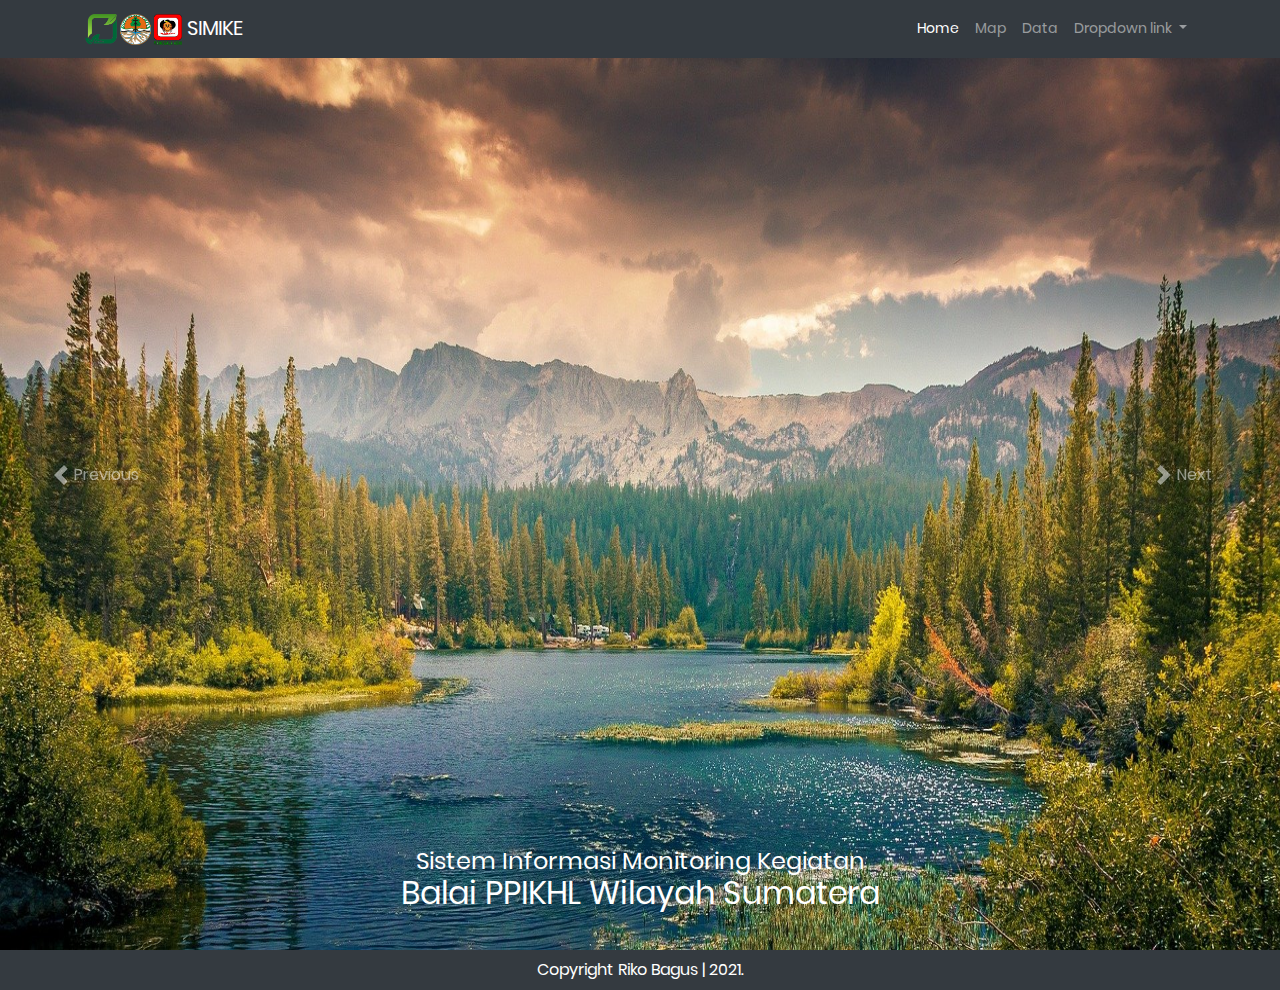
==== commit 19d9b790: "menambah navbar" ====
--- a/index.html
+++ b/index.html
@@ -42,6 +42,40 @@
     <!--===============================================================================================-->
   </head>
   <body>
+    <!-- NAVBAR -->
+    <nav class="navbar fixed-top navbar-expand-lg navbar-dark bg-dark">
+      <div class="container">
+        <a class="navbar-brand" href="index.php">
+          <img src="images/Logo.png" alt="" width="15%" class="d-inline-block align-text-center" />
+          SIMIKE</a
+        >
+        <button class="navbar-toggler" type="button" data-bs-toggle="collapse" data-bs-target="#navbarNavDropdown" aria-controls="navbarNavDropdown" aria-expanded="false" aria-label="Toggle navigation">
+          <span class="navbar-toggler-icon"></span>
+        </button>
+        <div class="collapse navbar-collapse" id="navbarNavDropdown">
+          <ul class="navbar-nav ml-auto">
+            <li class="nav-item">
+              <a class="nav-link active" aria-current="page" href="index.php">Home</a>
+            </li>
+            <li class="nav-item">
+              <a class="nav-link" href="loginform/map_index.php">Map</a>
+            </li>
+            <li class="nav-item">
+              <a class="nav-link" href="#">Data</a>
+            </li>
+            <li class="nav-item dropdown">
+              <a class="nav-link dropdown-toggle" href="#" id="navbarDropdownMenuLink" role="button" data-bs-toggle="dropdown" aria-expanded="false"> Dropdown link </a>
+              <ul class="dropdown-menu" aria-labelledby="navbarDropdownMenuLink">
+                <li><a class="dropdown-item" href="#">Action</a></li>
+                <li><a class="dropdown-item" href="#">Another action</a></li>
+                <li><a class="dropdown-item" href="#">Something else here</a></li>
+              </ul>
+            </li>
+          </ul>
+        </div>
+      </div>
+    </nav>
+    <!-- AKHIR NAVBAR -->
     <!-- Carousel -->
     <div id="carouselExampleIndicators" class="carousel slide" data-bs-ride="carousel">
       <div class="carousel-indicators">
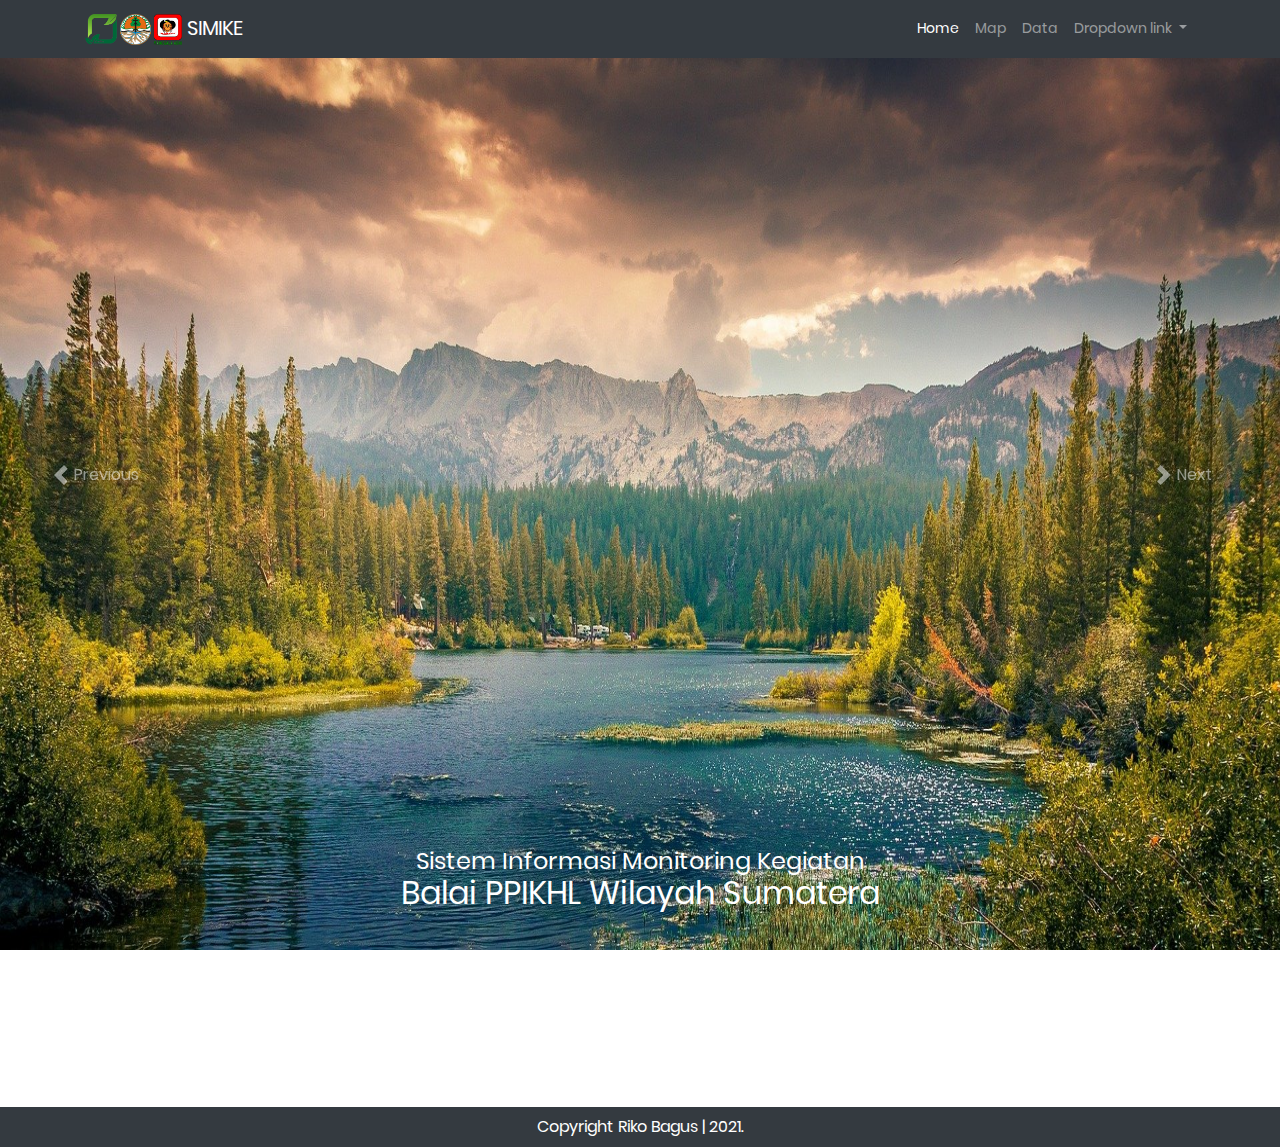
==== commit 4c1771da: "memperbaiki maps" ====
--- a/index.html
+++ b/index.html
@@ -1,8 +1,3 @@
-<?php 
-  include 'loginform/logincek.php';
-  include 'loginform/navbar_index.php';
-?>
-
 <!DOCTYPE html>
 <html lang="en">
   <head>
@@ -45,7 +40,7 @@
     <!-- NAVBAR -->
     <nav class="navbar fixed-top navbar-expand-lg navbar-dark bg-dark">
       <div class="container">
-        <a class="navbar-brand" href="index.php">
+        <a class="navbar-brand" href="index.html">
           <img src="images/Logo.png" alt="" width="15%" class="d-inline-block align-text-center" />
           SIMIKE</a
         >
@@ -55,10 +50,10 @@
         <div class="collapse navbar-collapse" id="navbarNavDropdown">
           <ul class="navbar-nav ml-auto">
             <li class="nav-item">
-              <a class="nav-link active" aria-current="page" href="index.php">Home</a>
+              <a class="nav-link active" aria-current="page" href="index.html">Home</a>
             </li>
             <li class="nav-item">
-              <a class="nav-link" href="loginform/map_index.php">Map</a>
+              <a class="nav-link" href="#map">Map</a>
             </li>
             <li class="nav-item">
               <a class="nav-link" href="#">Data</a>
@@ -66,9 +61,10 @@
             <li class="nav-item dropdown">
               <a class="nav-link dropdown-toggle" href="#" id="navbarDropdownMenuLink" role="button" data-bs-toggle="dropdown" aria-expanded="false"> Dropdown link </a>
               <ul class="dropdown-menu" aria-labelledby="navbarDropdownMenuLink">
-                <li><a class="dropdown-item" href="#">Action</a></li>
-                <li><a class="dropdown-item" href="#">Another action</a></li>
-                <li><a class="dropdown-item" href="#">Something else here</a></li>
+                <li><a class="dropdown-item" href="#">Sipongi</a></li>
+                <li><a class="dropdown-item" href="#">Lapan</a></li>
+                <li><a class="dropdown-item" href="#">BMKG</a></li>
+                <li><a class="dropdown-item" href="#">SIPP</a></li>
               </ul>
             </li>
           </ul>
@@ -116,6 +112,33 @@
       </button>
     </div>
 
+    <!-- Maps -->
+    <style type="text/css">
+      html,
+      body {
+        margin: 0;
+        padding: 0;
+        height: 100%;
+      }
+
+      #mapp {
+        display: block;
+        position: absolute;
+        height: auto;
+        bottom: 0;
+        top: 0;
+        left: 0;
+        right: 0;
+        margin-top: 0px; /* adjust top margin to your header height */
+      }
+    </style>
+  </head>
+  <body>
+    <div id="map">
+      <iframe width="100%" height="100%" src="https://machintos.maps.arcgis.com/apps/webappviewer/index.html?id=f5e2c8b42f604872abbfb050351326cf" frameborder="0" scrolling="no"></iframe>
+    </div>
+    <!-- Akhir Maps -->
+
     <!-- Footer -->
     <footer class="bg-dark text-white">
       <div class="container mx-auto">
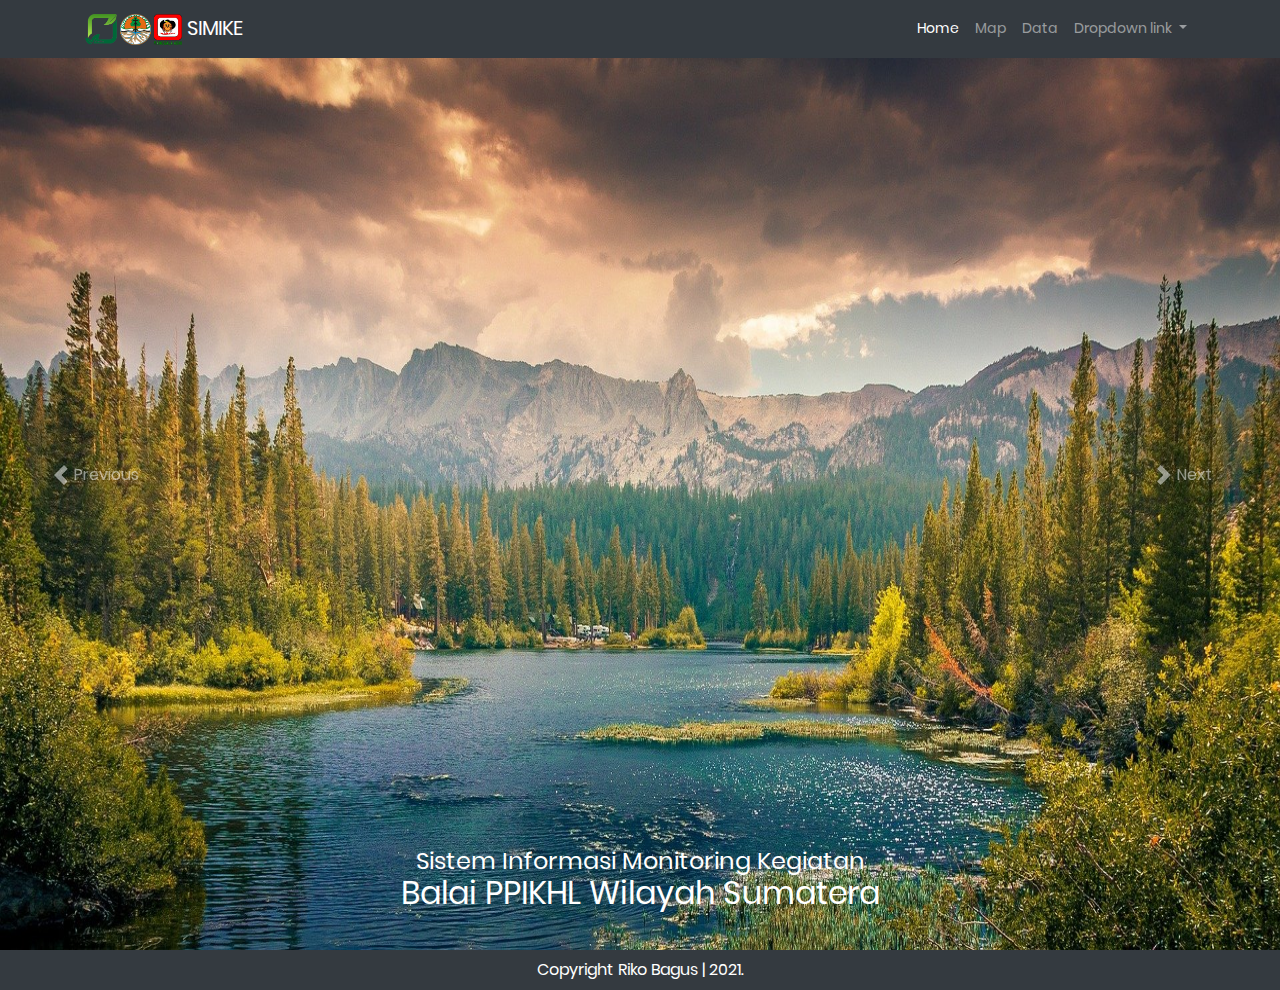
==== commit 33fb431d: "mengganti title" ====
--- a/index.html
+++ b/index.html
@@ -8,7 +8,7 @@
     <!-- Bootstrap CSS -->
     <link href="https://cdn.jsdelivr.net/npm/bootstrap@5.0.2/dist/css/bootstrap.min.css" rel="stylesheet" integrity="sha384-EVSTQN3/azprG1Anm3QDgpJLIm9Nao0Yz1ztcQTwFspd3yD65VohhpuuCOmLASjC" crossorigin="anonymous" />
 
-    <title>SIMIKE | Login</title>
+    <title>SIMIKE | Database</title>
     <link rel="icon" type="image/x-icon" href="images/favicon/favicon.ico" />
     <!-- Required Meta tags -->
     <meta charset="UTF-8" />
@@ -53,7 +53,7 @@
               <a class="nav-link active" aria-current="page" href="index.html">Home</a>
             </li>
             <li class="nav-item">
-              <a class="nav-link" href="#map">Map</a>
+              <a class="nav-link" href="map_index.html">Map</a>
             </li>
             <li class="nav-item">
               <a class="nav-link" href="#">Data</a>
@@ -61,10 +61,10 @@
             <li class="nav-item dropdown">
               <a class="nav-link dropdown-toggle" href="#" id="navbarDropdownMenuLink" role="button" data-bs-toggle="dropdown" aria-expanded="false"> Dropdown link </a>
               <ul class="dropdown-menu" aria-labelledby="navbarDropdownMenuLink">
-                <li><a class="dropdown-item" href="#">Sipongi</a></li>
-                <li><a class="dropdown-item" href="#">Lapan</a></li>
-                <li><a class="dropdown-item" href="#">BMKG</a></li>
-                <li><a class="dropdown-item" href="#">SIPP</a></li>
+                <li><a class="dropdown-item" href="http://sipongi.menlhk.go.id/home/main">Sipongi</a></li>
+                <li><a class="dropdown-item" href="http://lowres-catalog.lapan.go.id/monitoring/">Lapan</a></li>
+                <li><a class="dropdown-item" href="https://www.bmkg.go.id/cuaca/prakiraan-cuaca-indonesia.bmkg">BMKG</a></li>
+                <li><a class="dropdown-item" href="http://karhutla.apps.cs.ipb.ac.id/">SIPP</a></li>
               </ul>
             </li>
           </ul>
@@ -113,7 +113,7 @@
     </div>
 
     <!-- Maps -->
-    <style type="text/css">
+    <!-- <style type="text/css">
       html,
       body {
         margin: 0;
@@ -136,7 +136,7 @@
   <body>
     <div id="map">
       <iframe width="100%" height="100%" src="https://machintos.maps.arcgis.com/apps/webappviewer/index.html?id=f5e2c8b42f604872abbfb050351326cf" frameborder="0" scrolling="no"></iframe>
-    </div>
+    </div> -->
     <!-- Akhir Maps -->
 
     <!-- Footer -->
